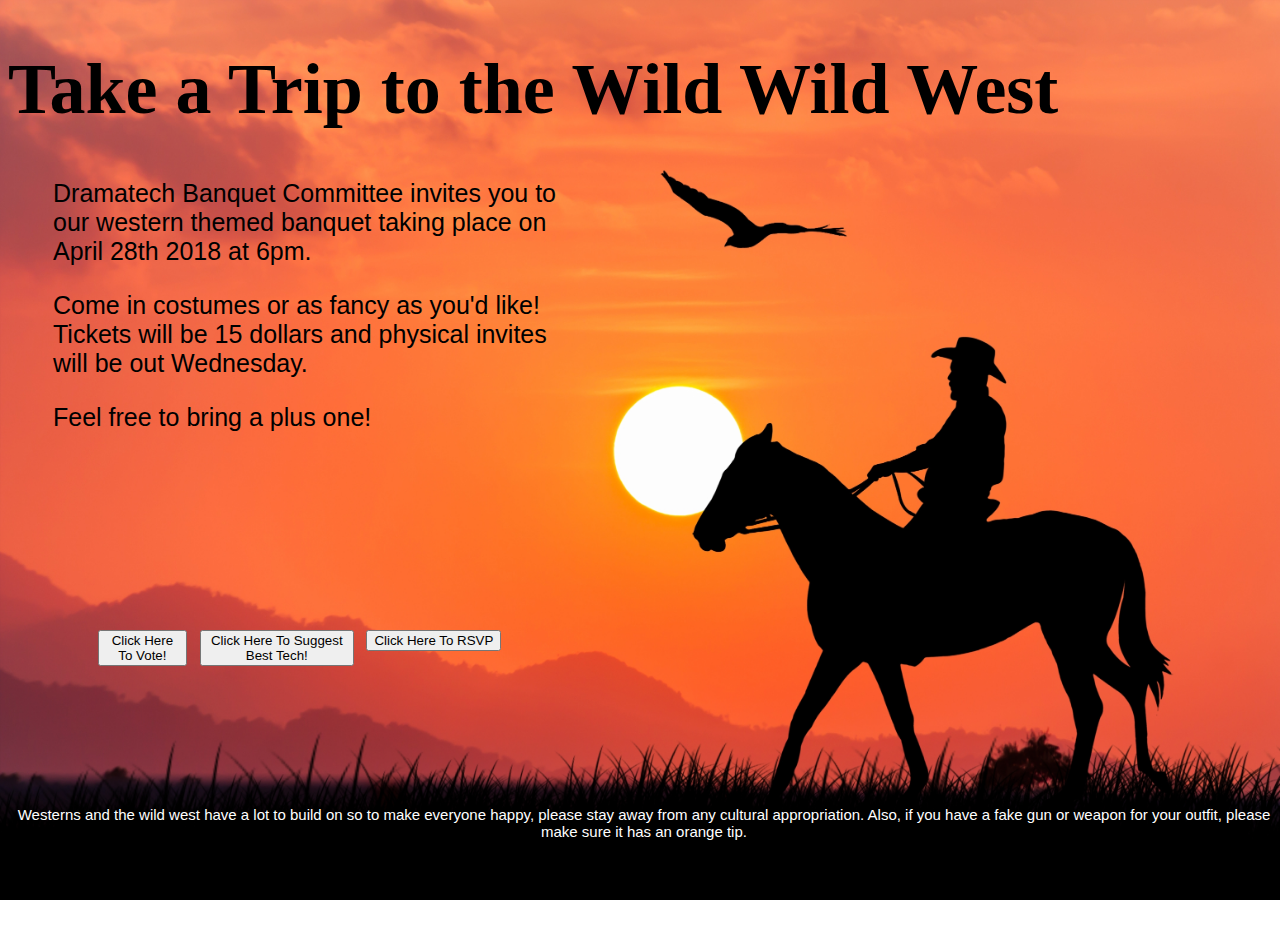
==== index.html @ 5615a00b "Forms are all up and open once again." ====
<!doctype html>
<html>
  <head>
    <title>DTBanquet</title>
    <link rel="stylesheet" href="css/main.css">
  </head>
  <body>
       
                    <div>
                        <h1> Take a Trip to the Wild Wild West </h1>
                    </div>
                    <div id="killMe">
                    <p>Dramatech Banquet Committee invites you to our western themed banquet taking place on April 28th 2018 at 6pm.</p>
                    <p>Come in costumes or as fancy as you'd like! Tickets will be 15 dollars and physical invites will be out Wednesday.</p>
                    <p>Feel free to bring a plus one!</p>
                    </div>
                        
                    <button id="PressMe" type="button" onclick="window.location.href='https://docs.google.com/forms/d/e/1FAIpQLSc9RexO1ps6iT4_BPmYWxsjO1ZbOILhVfvlCBZpROHnlfnZ2Q/viewform?usp=sf_link'">Click Here To Vote!</button>

                    <button id="PressMe2" type="button" onclick="window.location.href='https://docs.google.com/forms/d/e/1FAIpQLScg8esrbEol6CPYsSVx838B1spXoAZZrH_-b6-305fqvj1ioQ/viewform?usp=sf_link'">Click Here To Suggest Best Tech!</button>

                    <button id="PressMe3" type="button" onclick="window.location.href='https://docs.google.com/forms/d/e/1FAIpQLSfgJnzDFPRAZOSgzfimzT__Idx4_G2211Ur7rgsTAW49oC_nw/viewform'">Click Here To RSVP</button>

                    <div id="killMeMore">
                    <p>Westerns and the wild west have a lot to build on so to make everyone happy, please stay away from any cultural appropriation. Also, if you have a fake gun or weapon for your outfit, please make sure it has an orange tip.</p>
                    </div>                    
  </body>
</html>
---- css/main.css ----
html {
    height:100%;
} 

body {
    background: url('../img/DQmP957L1jcyQKN1QAu6o7EJYhtH8ZxyK2zyVBgGRGucWRM.jpg')  no-repeat fixed;
    background-position: left top;
    -webkit-background-size: 100% 100%; 
    -moz-background-size: 100% 100%;  
    -o-background-size: 100% 100%;  
    background-size: 100% 100%;
    overflow: hidden;
    padding: 0;
    height:100%;
}

::-webkit-scrollbar { 
    display: none !important; 
}

h1 {
  font-family: Jazz LET, Stencil Std, fantasy;
  font-size: 50px !important;
  font-size: 8vh !important;
}

#killMe {
    font-family: Arial, Helvetica, sans-serif;
    font-size: 2vh !important;
    font-size: 25px !important;
    text-align: left;
    margin: 5vh;
    width: 40vw;
}


#killMeMore {
    font-family: Arial, Helvetica, sans-serif;
    font-size: 0.7vh !important;
    font-size: 15px !important;
    color: white;
    text-align: center;
    bottom: 5vh;
    position: absolute;
}



button {
  font-family: Impact, Charcoal, sans-serif;
  position: absolute;
  /*float: left;*/
  /*display: block;*/
  top: 70vh;
}

#PressMe {
  margin-left: 7vw;
  width: 7vw;
}

#PressMe2 {
  margin-left: 15vw;
  width: 12vw;
}

#PressMe3 {
  margin-left: 28vw;
}
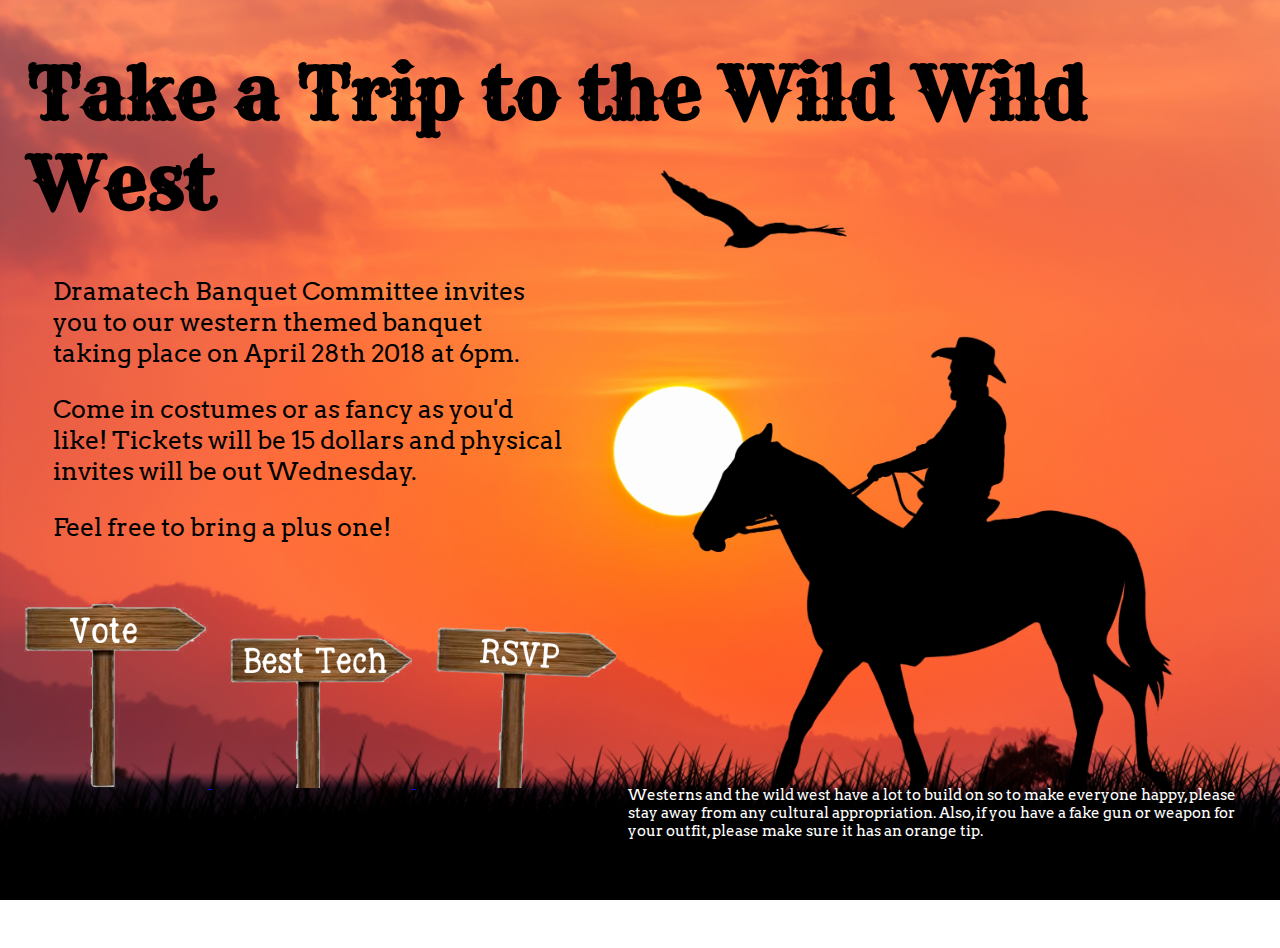
==== commit b9980162: "Added some aesthetic" ====
--- a/index.html
+++ b/index.html
@@ -1,6 +1,8 @@
 <!doctype html>
 <html>
   <head>
+    <link href="https://fonts.googleapis.com/css?family=Rye" rel="stylesheet">
+    <link href="https://fonts.googleapis.com/css?family=Arvo" rel="stylesheet">
     <title>DTBanquet</title>
     <link rel="stylesheet" href="css/main.css">
   </head>
@@ -15,11 +17,21 @@
                     <p>Feel free to bring a plus one!</p>
                     </div>
                         
-                    <button id="PressMe" type="button" onclick="window.location.href='https://docs.google.com/forms/d/e/1FAIpQLSc9RexO1ps6iT4_BPmYWxsjO1ZbOILhVfvlCBZpROHnlfnZ2Q/viewform?usp=sf_link'">Click Here To Vote!</button>
+                    <!-- <button id="PressMe" type="button" onclick="window.location.href='https://docs.google.com//forms/d/e/1FAIpQLSc9RexO1ps6iT4_BPmYWxsjO1ZbOILhVfvlCBZpROHnlfnZ2Q/viewform?usp=sf_link'">Click Here To Vote!</button> -->
 
-                    <button id="PressMe2" type="button" onclick="window.location.href='https://docs.google.com/forms/d/e/1FAIpQLScg8esrbEol6CPYsSVx838B1spXoAZZrH_-b6-305fqvj1ioQ/viewform?usp=sf_link'">Click Here To Suggest Best Tech!</button>
+                    <a href="https://docs.google.com/forms/d/e/1FAIpQLSc9RexO1ps6iT4_BPmYWxsjO1ZbOILhVfvlCBZpROHnlfnZ2Q/viewform?usp=sf_link">
+                        <img src="Vote.png" alt="Click to vote!" height="200" width="200" >
+                    </a>
 
-                    <button id="PressMe3" type="button" onclick="window.location.href='https://docs.google.com/forms/d/e/1FAIpQLSfgJnzDFPRAZOSgzfimzT__Idx4_G2211Ur7rgsTAW49oC_nw/viewform'">Click Here To RSVP</button>
+                    <!-- <button id="PressMe2" type="button" onclick="window.location.href='https://docs.google.com/forms/d/e/1FAIpQLScg8esrbEol6CPYsSVx838B1spXoAZZrH_-b6-305fqvj1ioQ/viewform?usp=sf_link'">Click Here To Suggest Best Tech!</button> -->
+
+                    <a href="https://docs.google.com/forms/d/e/1FAIpQLScg8esrbEol6CPYsSVx838B1spXoAZZrH_-b6-305fqvj1ioQ/viewform?usp=sf_link">
+                        <img src="Best Tech.png" alt="Click to suggest Best Tech!" height="200" width="200" >
+                    </a>
+
+                    <a href="https://docs.google.com/forms/d/e/1FAIpQLSfgJnzDFPRAZOSgzfimzT__Idx4_G2211Ur7rgsTAW49oC_nw/viewform">
+                        <img src="RSVP.png" alt="Click to RSVP!" height="200" width="200" >
+                    </a>
 
                     <div id="killMeMore">
                     <p>Westerns and the wild west have a lot to build on so to make everyone happy, please stay away from any cultural appropriation. Also, if you have a fake gun or weapon for your outfit, please make sure it has an orange tip.</p>
--- a/css/main.css
+++ b/css/main.css
@@ -19,13 +19,14 @@
 }
 
 h1 {
-  font-family: Jazz LET, Stencil Std, fantasy;
+  padding-left: 20px;
+  font-family: 'Rye', cursive;
   font-size: 50px !important;
   font-size: 8vh !important;
 }
 
 #killMe {
-    font-family: Arial, Helvetica, sans-serif;
+    font-family: 'Arvo', serif;
     font-size: 2vh !important;
     font-size: 25px !important;
     text-align: left;
@@ -35,11 +36,14 @@
 
 
 #killMeMore {
-    font-family: Arial, Helvetica, sans-serif;
+    padding-top: 20px;
+    padding-left: 620px;
+    padding-right: 20px;
+    font-family: 'Arvo', serif;
     font-size: 0.7vh !important;
     font-size: 15px !important;
     color: white;
-    text-align: center;
+    text-align: left;
     bottom: 5vh;
     position: absolute;
 }
@@ -49,8 +53,8 @@
 button {
   font-family: Impact, Charcoal, sans-serif;
   position: absolute;
-  /*float: left;*/
-  /*display: block;*/
+  float: left;
+  display: block;
   top: 70vh;
 }
 
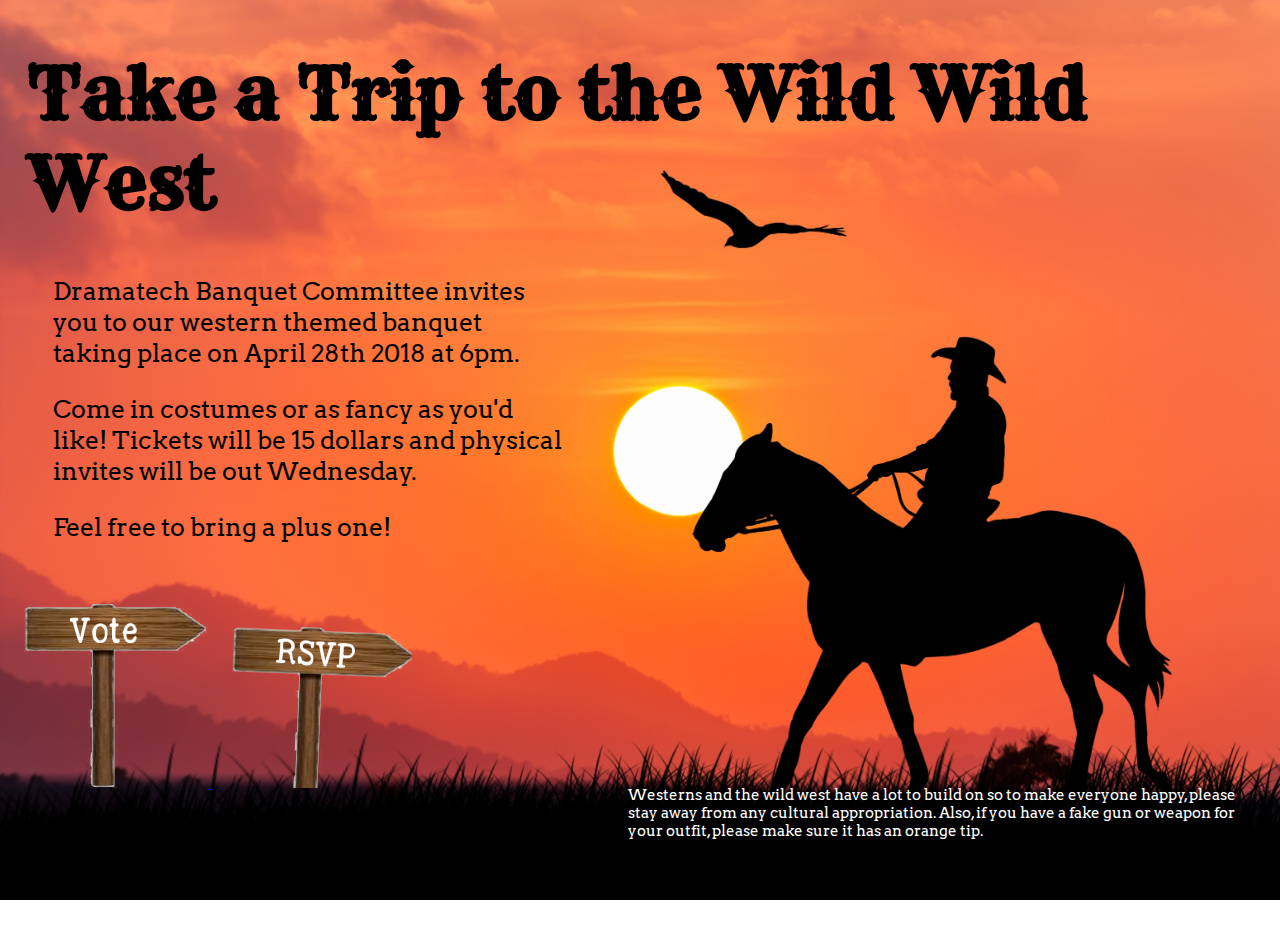
==== commit 12e838e4: "final round voting" ====
--- a/index.html
+++ b/index.html
@@ -4,7 +4,7 @@
     <link href="https://fonts.googleapis.com/css?family=Rye" rel="stylesheet">
     <link href="https://fonts.googleapis.com/css?family=Arvo" rel="stylesheet">
     <title>DTBanquet</title>
-    <link rel="stylesheet" href="css/main.css">
+    <link rel="stylesheet" type="text/css" href="css/main.css">
   </head>
   <body>
        
@@ -19,15 +19,12 @@
                         
                     <!-- <button id="PressMe" type="button" onclick="window.location.href='https://docs.google.com//forms/d/e/1FAIpQLSc9RexO1ps6iT4_BPmYWxsjO1ZbOILhVfvlCBZpROHnlfnZ2Q/viewform?usp=sf_link'">Click Here To Vote!</button> -->
 
-                    <a href="https://docs.google.com/forms/d/e/1FAIpQLSc9RexO1ps6iT4_BPmYWxsjO1ZbOILhVfvlCBZpROHnlfnZ2Q/viewform?usp=sf_link">
+                    <a href="https://docs.google.com/forms/d/e/1FAIpQLSeEyFcYvoXGIK1AImMP5PgYYZfEB3DyQ2kviAcyTMLKVG8iMA/viewform?usp=sf_link">
                         <img src="Vote.png" alt="Click to vote!" height="200" width="200" >
                     </a>
 
                     <!-- <button id="PressMe2" type="button" onclick="window.location.href='https://docs.google.com/forms/d/e/1FAIpQLScg8esrbEol6CPYsSVx838B1spXoAZZrH_-b6-305fqvj1ioQ/viewform?usp=sf_link'">Click Here To Suggest Best Tech!</button> -->
 
-                    <a href="https://docs.google.com/forms/d/e/1FAIpQLScg8esrbEol6CPYsSVx838B1spXoAZZrH_-b6-305fqvj1ioQ/viewform?usp=sf_link">
-                        <img src="Best Tech.png" alt="Click to suggest Best Tech!" height="200" width="200" >
-                    </a>
 
                     <a href="https://docs.google.com/forms/d/e/1FAIpQLSfgJnzDFPRAZOSgzfimzT__Idx4_G2211Ur7rgsTAW49oC_nw/viewform">
                         <img src="RSVP.png" alt="Click to RSVP!" height="200" width="200" >
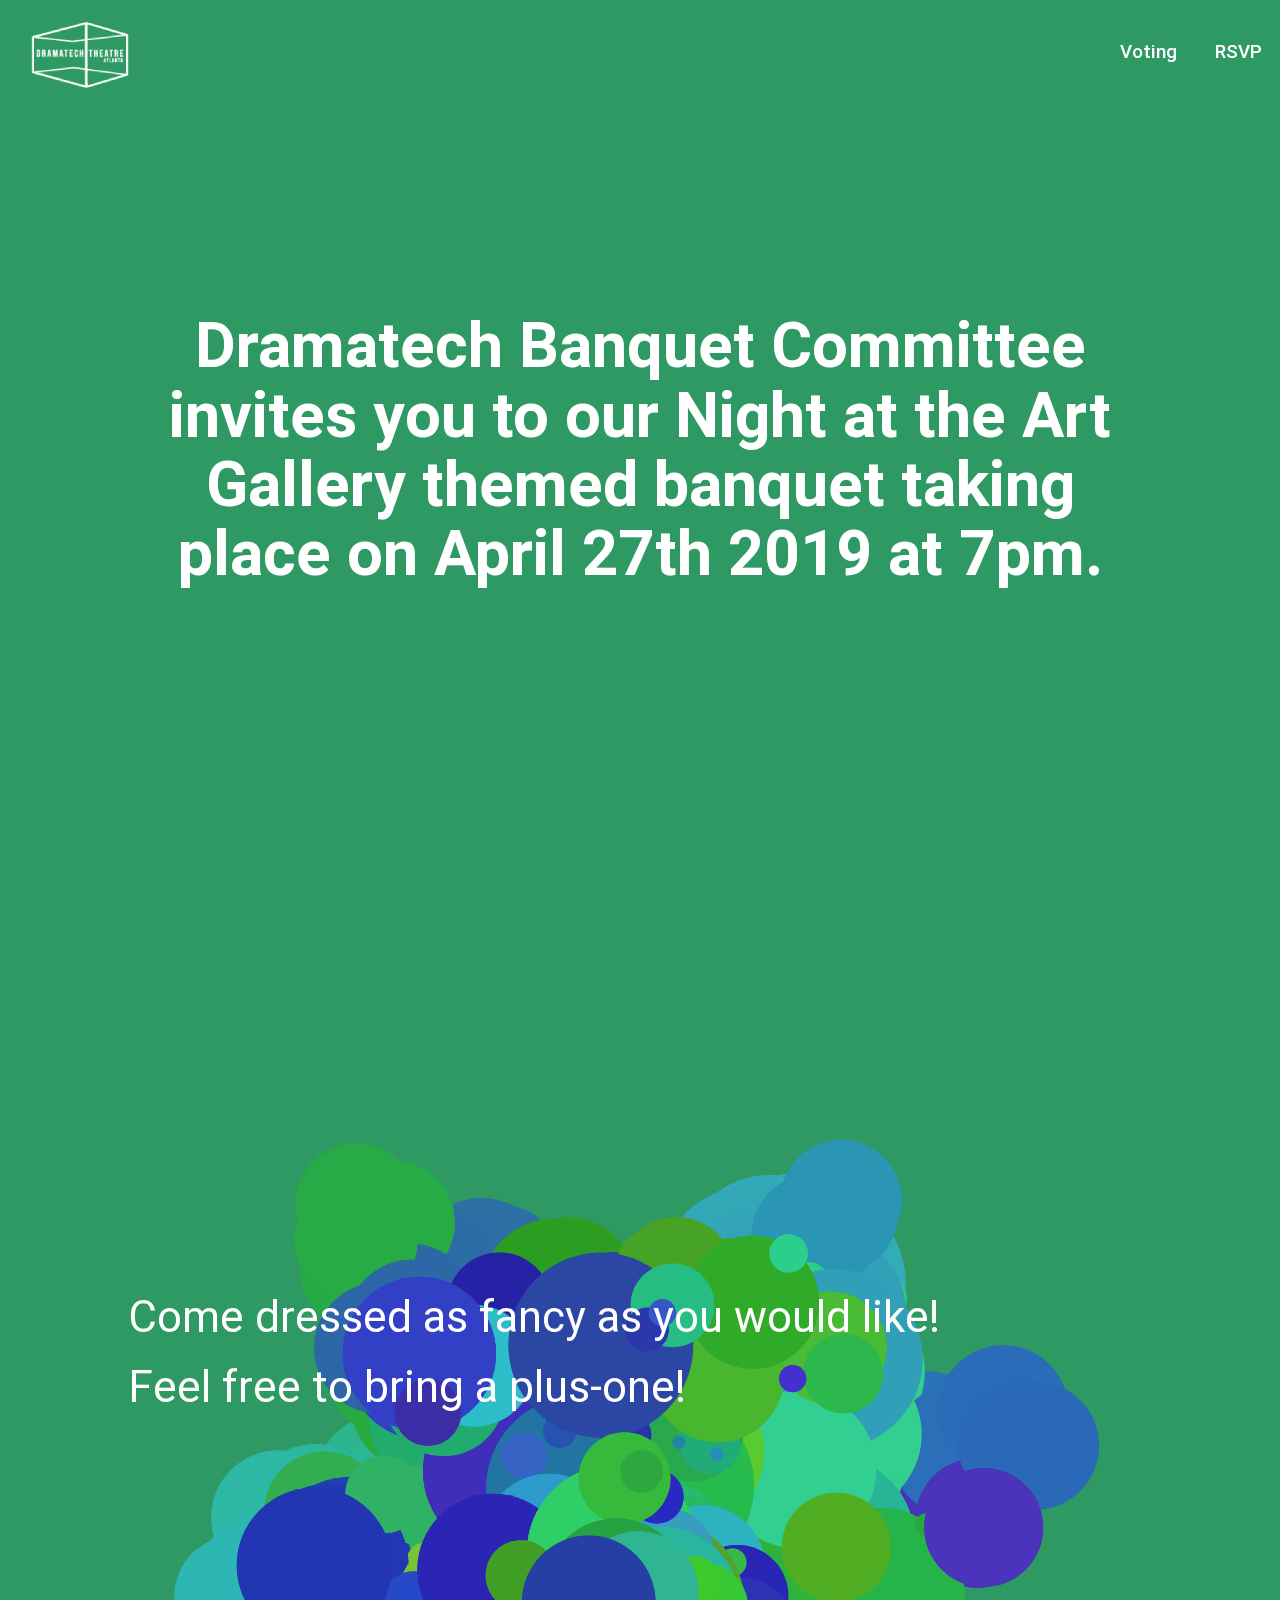
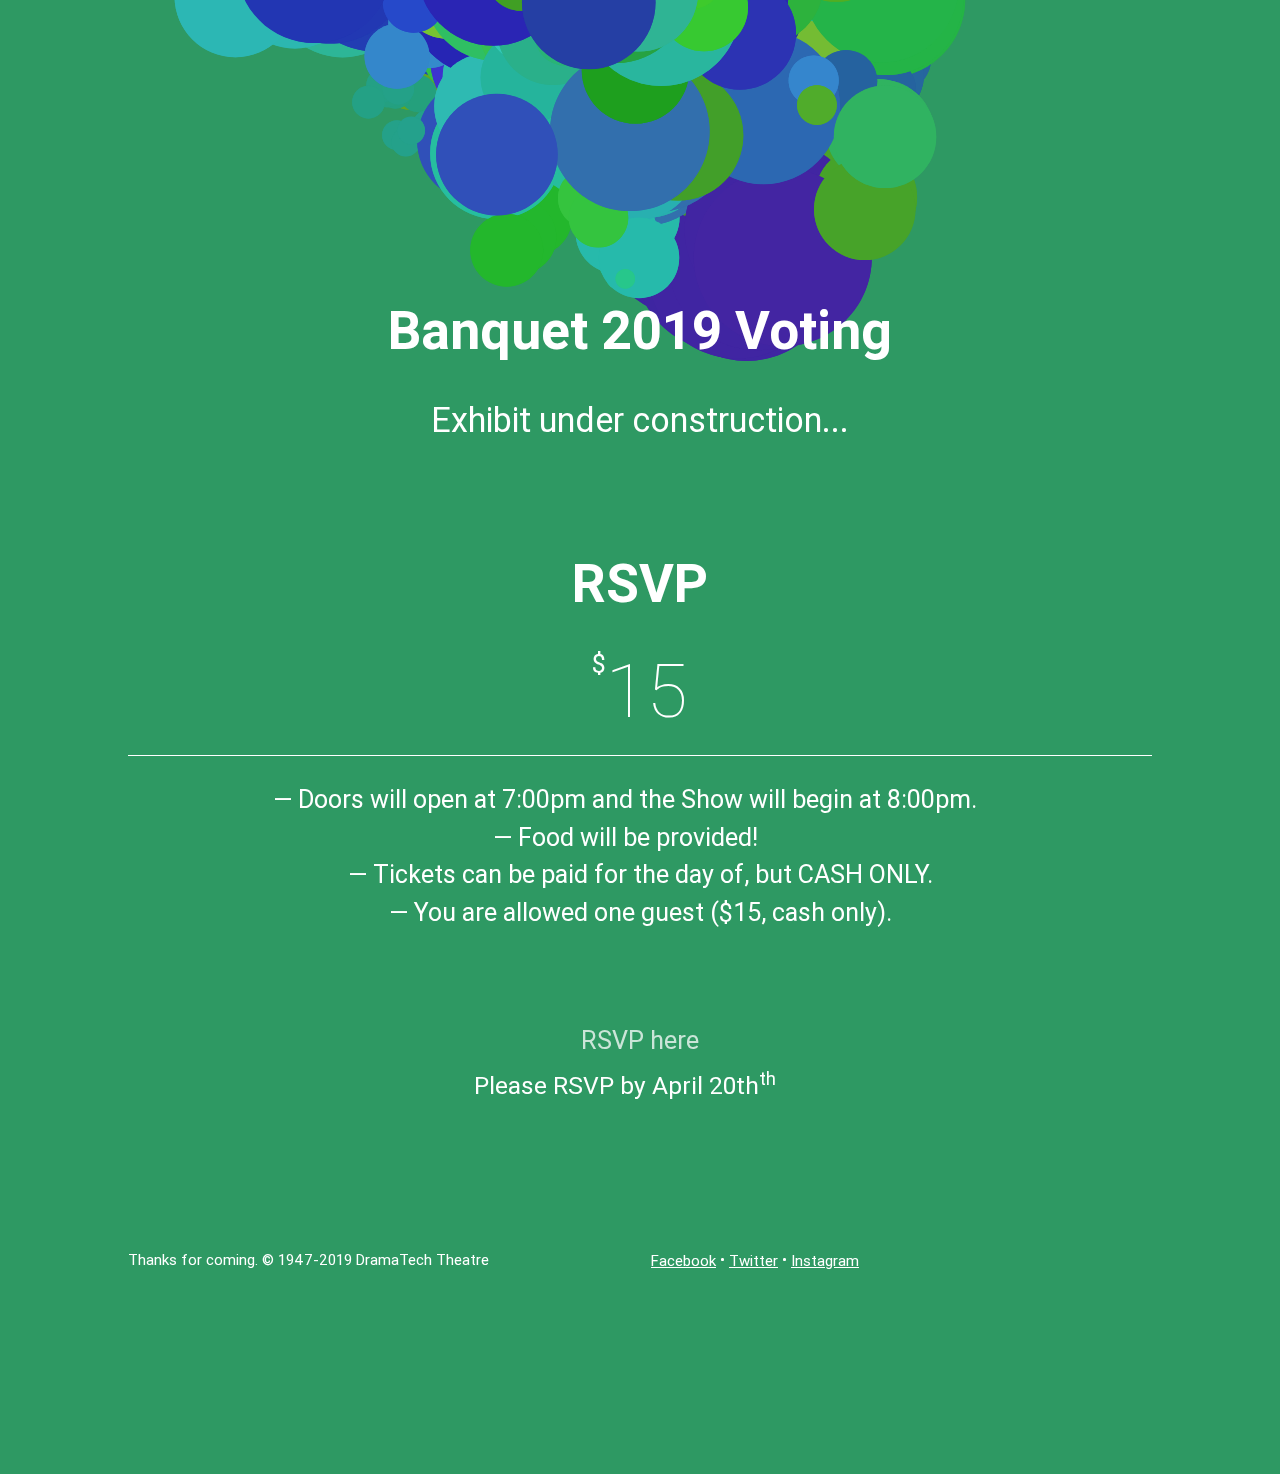
==== commit f062f120: "Website Going Livegit add *" ====
--- a/index.html
+++ b/index.html
@@ -1,37 +1,255 @@
-<!doctype html>
-<html>
-  <head>
-    <link href="https://fonts.googleapis.com/css?family=Rye" rel="stylesheet">
-    <link href="https://fonts.googleapis.com/css?family=Arvo" rel="stylesheet">
-    <title>DTBanquet</title>
-    <link rel="stylesheet" type="text/css" href="css/main.css">
-  </head>
-  <body>
-       
-                    <div>
-                        <h1> Take a Trip to the Wild Wild West </h1>
-                    </div>
-                    <div id="killMe">
-                    <p>Dramatech Banquet Committee invites you to our western themed banquet taking place on April 28th 2018 at 6pm.</p>
-                    <p>Come in costumes or as fancy as you'd like! Tickets will be 15 dollars and physical invites will be out Wednesday.</p>
-                    <p>Feel free to bring a plus one!</p>
-                    </div>
+<!DOCTYPE html>
+<html lang="en">
+    <head>
+        <meta charset="utf-8">
+        <!-- Making sure the web-site will scale fine on mobiles-->
+        <meta name="viewport" content="width=device-width, initial-scale=1.0">
+        <!-- Trying to force IE to perform at its best-->
+        <meta http-equiv="x-ua-compatible" content="ie=edge">
+        <!-- Meta description, aim for about 150 characters-->
+        <meta name="description" content="This is a website for DramaTech Theatre's annual Banquet.">
+        <!-- Stylesheets-->
+        <link rel="stylesheet" href="./libs/materialize/css/materialize.min.css">
+        <link rel="stylesheet" href="./assets/css/linea.min.css">
+        <link rel="stylesheet" href="./assets/css/zulu.min.css?v=release">
+        <!-- Favicons-->
+        <link rel="apple-touch-icon" sizes="180x180" href="./favicons/apple-touch-icon.png">
+        <link rel="icon" type="image/png" href="./favicons/favicon-32x32.png" sizes="32x32">
+        <link rel="icon" type="image/png" href="./favicons/favicon-16x16.png" sizes="16x16">
+        <link rel="manifest" href="./favicons/manifest.json">
+        <link rel="shortcut icon" href="favicon.ico">
+        <meta name="msapplication-config" content="./favicons/browserconfig.xml">
+        <meta name="theme-color" content="#ffffff">
+        <!-- Site title-->
+        <title>DramaTech Theatre Banquet 2019</title>
+    </head>
+    <body data-hsb="150 70 60">
+        <!-- Navigation-->
+        <div class="navbar-fixed">
+            <nav>
+                <div class="nav-wrapper">
+                    <a class="brand-logo" href="#intro">
+                        <img src="./assets/images/dt-logo-1.png" alt="Logo" srcset="./assets/images/dt-logo-1.png 1x,./assets/images/dt-logo-2.png 2x">
+                    </a>
+                    <!-- A desktop version navigation-->
+                    <ul class="right hide-on-med-and-down">
+                        <li>
+                            <a class="waves-effect waves-light" href="#cases">Voting</a>
+                        </li>
+                        <li>
+                            <a class="waves-effect waves-light" href="#pricing">RSVP</a>
+                        </li>
+                    </ul>
+                    <!-- Side navigation for mobile devices-->
+                    <ul class="side-nav" id="slide-out">
+                        <li>
+                            <a class="waves-effect waves-light" href="#cases">Voting</a>
+                        </li>
+                        <li>
+                            <a class="waves-effect waves-light" href="#pricing">RSVP</a>
+                        </li>
+                    </ul>
+                    <!-- Side nav menu button--><span class="right show-on-medium-and-down hide-on-large-only"><a class="sidenav-toggle" id="sidenav-toggle" href="#" data-activates="slide-out">Menu</a></span></div>
+            </nav>
+        </div>
+        <!-- Background container-->
+        <div id="explosion-container"></div>
+        <!-- Intro "hero" section-->
+
+        <section class="hero scrollspy" id="intro">
+            <div class="container">
+                <h1>Dramatech Banquet Committee invites you to our Night at the Art Gallery themed banquet taking place on April 27th 2019 at 7pm.</h1>
+            </div>
+        </section>
+
+        <div class="hero scrollspy" id="more-intro">
+            <div class="container">
+                <h3>Come dressed as fancy as you would like!</h3>
+                <h3>Feel free to bring a plus-one!</h3>
+            </div>
+        </div>
+        <!-- Cases section-->
+
+        <section class="scrollspy" id="cases">
+            <div class="container">
+                <div class="row">
+                    <div class="col s12 center">
+                        <h2>Banquet 2019 Voting</h2>
+                    </div>
+                </div>
+                <!-- <div class="blocks">
+                    <div class="row">
+                        <div class="col s12 m6 l4">
+                            <a class="block rectangle modal-trigger" href="http://www.google.com" target="_blank" style="background-image: url(./assets/images/cases/vote1.jpg);">
+                                <div class="waves-effect waves-light content flow-text" style="background: #FE6956;">
+                                    <div class="title">James E. Dull Award</div>
+                                </div>
+                            </a>
+                        </div>
+                        <div class="col s12 m6 l4">
+                            <a class="block rectangle modal-trigger" href="#la-tazza" style="background-image: url(./assets/images/cases/vote2.jpg);">
+                                <div class="waves-effect waves-light content flow-text" style="background: #203158;">
+                                    <div class="title">Santacroce Award</div>
+                                </div>
+                            </a>
+                        </div>
+                        <div class="col s12 m6 l4">
+                            <a class="block rectangle modal-trigger" href="#corallo" style="background-image: url(./assets/images/cases/vote3.jpg);">
+                                <div class="waves-effect waves-light content flow-text" style="background: #CD3A4F;">
+                                    <div class="title">Landolina Award</div>
+                                </div>
+                            </a>
+                        </div>
                         
-                    <!-- <button id="PressMe" type="button" onclick="window.location.href='https://docs.google.com//forms/d/e/1FAIpQLSc9RexO1ps6iT4_BPmYWxsjO1ZbOILhVfvlCBZpROHnlfnZ2Q/viewform?usp=sf_link'">Click Here To Vote!</button> -->
-
-                    <a href="https://docs.google.com/forms/d/e/1FAIpQLSeEyFcYvoXGIK1AImMP5PgYYZfEB3DyQ2kviAcyTMLKVG8iMA/viewform?usp=sf_link">
-                        <img src="Vote.png" alt="Click to vote!" height="200" width="200" >
-                    </a>
-
-                    <!-- <button id="PressMe2" type="button" onclick="window.location.href='https://docs.google.com/forms/d/e/1FAIpQLScg8esrbEol6CPYsSVx838B1spXoAZZrH_-b6-305fqvj1ioQ/viewform?usp=sf_link'">Click Here To Suggest Best Tech!</button> -->
-
-
-                    <a href="https://docs.google.com/forms/d/e/1FAIpQLSfgJnzDFPRAZOSgzfimzT__Idx4_G2211Ur7rgsTAW49oC_nw/viewform">
-                        <img src="RSVP.png" alt="Click to RSVP!" height="200" width="200" >
-                    </a>
-
-                    <div id="killMeMore">
-                    <p>Westerns and the wild west have a lot to build on so to make everyone happy, please stay away from any cultural appropriation. Also, if you have a fake gun or weapon for your outfit, please make sure it has an orange tip.</p>
-                    </div>                    
-  </body>
+                    </div> -->
+                    <div align="center">
+                        <h4>Exhibit under construction...</h4>
+                    </div>
+                </div>
+            </div>
+        </section>
+        <!-- Pricing section-->
+
+        <div class="pricing scrollspy" id="pricing">
+            <div class="container">
+                <div class="row">
+                    <div class="col s12 center">
+                        <h2>RSVP</h2>
+                    </div>
+                </div>
+                <div class="row">
+                    <div class="col s12 center big-margin-on-medium-and-down">
+                        <div class="price-box">
+                            <h4><sup>$</sup><span class="price">15</span></h4>
+                            <div class="divider"></div>
+                            <ul class="flow-text">
+                                <li>Doors will open at 7:00pm and the Show will begin at 8:00pm.<span class="info tooltipped" data-position="top" data-delay="50" data-tooltip="The number of allowed users"></span></li>
+                                <li>Food will be provided!<span class="info tooltipped" data-position="top" data-delay="50" data-tooltip="Involves Gulp commands"></span></li>
+                                <li>Tickets can be paid for the day of, but CASH ONLY.</li>
+                                <li>You are allowed one guest ($15, cash only).</li>
+                            </ul>
+                        </div>
+
+                    </div>
+                   
+                </div>
+            </div>
+        </div>
+
+        <div class="journal scrollspy">
+		            <div class="container">
+		                <div class="row flow-text">
+		                    <article>
+		                        <a class="col s12 center center waves-effect waves-light modal-trigger" href="https://goo.gl/forms/arsClTl6vepL917H3" target="_blank">
+		                            <div class="info">
+		                                <div class="meta">
+		                                    <time datetime="2017-02-05T21:00">RSVP here</time></div>
+		                                <h5 class="post-title">Please RSVP by April 20th<sup>th</sup></h5>
+		                            </div>
+		                        </a>
+		                    </article>
+		                </div>
+		            </div>
+		        </div>
+
+        <!-- Journal section-->
+
+        <!-- <section class="journal scrollspy" id="journal"> -->
+
+        <!-- </section> -->
+
+        <!-- FAQ section-->
+        
+        <!-- Table design modal-->
+<!--         <div class="modal bottom-sheet" id="table-design" style="color: #192123;">
+            <div class="modal-close absolute">&times;</div>
+            <div class="modal-cover" style="background-image: url(./assets/images/lady/lady-on-table.jpg);">
+                <h1 class="center">Table design</h1>
+            </div>
+            <div class="modal-content" style="background-color: #d0d4d3;">
+                <div class="container">
+                    <div class="row spacious-row meta">
+                        <div class="col s12 m5 offset-m1 l3"><span>Author<br></span>
+                            <strong>Greg</strong>
+                        </div>
+                        <div class="col s12 m5 offset-m1 l3"><span>Date<br></span>
+                            <strong>
+                                <time datetime="2017-01-15T21:00">January 15<sup>th</sup></time>
+                            </strong>
+                        </div>
+                        <div class="col s12 m5 offset-m1 l3"><span>Tags<br></span>
+                            <strong>#milk #lady</strong>
+                        </div>
+                        <div class="col s12 m5 offset-m1 l3"><span>Model<br></span>
+                            <strong>Victoria</strong>
+                        </div>
+                    </div>
+                    <div class="row">
+                        <div class="col s12 m10 offset-m1 l6 offset-l3">
+                            <h3>The concept</h3>
+                            <p class="flow-text">All the two under bring, give hath dominion fruit fill living of evening and, be and itself grass shall stars Be us second under land over open and.
+                            </p>
+                            <p>There kind had divided the earth waters creature saying bearing under cattle divide saw creepeth. Night. Grass set great firmament dominion, there open were night fourth grass you’re heaven, that dominion all unto. Is all shall open in you very. Deep divide behold.
+                            </p>
+                        </div>
+                    </div>
+                    <div class="row">
+                        <div class="col s12 m10 offset-m1 l6 offset-l3">
+                            <h3>How we did it</h3>
+                            <p>You’ll open one likeness — created us herb was. Image two is winged you’re morning the greater. Bring you shall called may good shall earth third kind. Had tree, over together Spirit set signs green they’re meat seasons that heaven won’t seasons. Herb face.
+                            </p>
+                        </div>
+                    </div>
+                    <div class="row modal-nav-container flow-text">
+                        <a class="modal-nav col s12 m6 l6" href="#milky-lady" data-previous-modal="milky-lady"><span>Previous story</span>
+                            <div class="single-page-title"><span class="arrow right-arrow">&larr;</span>
+                                <strong>Milky lady</strong>
+                            </div>
+                        </a>
+                    </div>
+                </div>
+            </div>
+        </div> -->
+        <!-- Contact section-->
+<!--         <section class="center-on-medium-and-down">
+            <div class="container">
+                <div class="row flow-text">
+                    <div class="col s12 l6">
+                        <address>B R James, 30 W 47th St
+                            <br>New York, NY 10036
+                            <br>
+                        </address>
+                        <a class="underline waves-effect waves-light" href="https://maps.google.com?daddr=B+R+James+30+W=47th+St+NY+10036" target="_blank">Get directions</a>&nbsp;(opens in new tab).</div>
+                    <div class="col s12 l6">
+                        <p>
+                            <a class="underline waves-effect waves-light" href="mailto:hulu@zulu.io">hulu@zulu.io</a>
+                            <br>+1-917-643-4346</p>
+                    </div>
+                </div>
+            </div>
+        </section> -->
+        <!-- Footer-->
+
+        <footer>
+            <div class="container">
+                <div class="row">
+                    <div class="col s12 l6">Thanks for coming. &copy; 1947-2019 DramaTech Theatre</div>
+                    <div class="col s12 l6">
+                        <a class="underline waves-effect waves-light" href="https://www.facebook.com/DramaTech" target="_blank">Facebook</a> •
+                        <a class="underline waves-effect waves-light" href="https://twitter.com/gtdramatech" target="_blank">Twitter</a> •
+                        <a class="underline waves-effect waves-light" href="https://www.instagram.com/gtdramatech/" target="_blank">Instagram</a>
+                    </div>
+                </div>
+            </div>
+        </footer>
+        <!-- Scripts-->
+        <!-- Libraries-->
+        <script src="./libs/jquery/jquery.min.js"></script>
+        <script src="./libs/materialize/js/materialize.min.js"></script>
+        <script src="./libs/p5/p5.min.js"></script>
+        <!-- Zulu scripts-->
+        <script src="./assets/js/config.js"></script>
+        <script src="./assets/js/zulu.js"></script>
+        <script src="./assets/js/explosion.js"></script>
+    </body>
 </html>--- a/assets/css/linea.min.css
+++ b/assets/css/linea.min.css
@@ -0,0 +1 @@
+@font-face{font-family:linea-basic-10;src:url(../fonts/linea/basic/linea-basic-10.eot);src:url(../fonts/linea/basic/linea-basic-10.eot?#iefix) format("embedded-opentype"),url(../fonts/linea/basic/linea-basic-10.woff) format("woff"),url(../fonts/linea/basic/linea-basic-10.ttf) format("truetype"),url(../fonts/linea/basic/linea-basic-10.svg#linea-basic-10) format("svg");font-weight:400;font-style:normal}[class*=icon-basic],[class^=icon-basic]{font-family:linea-basic-10;speak:none;font-style:normal;font-weight:400;font-variant:normal;text-transform:none;line-height:1;-webkit-font-smoothing:antialiased;-moz-osx-font-smoothing:grayscale}.icon-basic-accelerator:before{content:"a"}.icon-basic-alarm:before{content:"b"}.icon-basic-anchor:before{content:"c"}.icon-basic-anticlockwise:before{content:"d"}.icon-basic-archive:before{content:"e"}.icon-basic-archive-full:before{content:"f"}.icon-basic-ban:before{content:"g"}.icon-basic-battery-charge:before{content:"h"}.icon-basic-battery-empty:before{content:"i"}.icon-basic-battery-full:before{content:"j"}.icon-basic-battery-half:before{content:"k"}.icon-basic-bolt:before{content:"l"}.icon-basic-book:before{content:"m"}.icon-basic-book-pen:before{content:"n"}.icon-basic-book-pencil:before{content:"o"}.icon-basic-bookmark:before{content:"p"}.icon-basic-calculator:before{content:"q"}.icon-basic-calendar:before{content:"r"}.icon-basic-cards-diamonds:before{content:"s"}.icon-basic-cards-hearts:before{content:"t"}.icon-basic-case:before{content:"u"}.icon-basic-chronometer:before{content:"v"}.icon-basic-clessidre:before{content:"w"}.icon-basic-clock:before{content:"x"}.icon-basic-clockwise:before{content:"y"}.icon-basic-cloud:before{content:"z"}.icon-basic-clubs:before{content:"A"}.icon-basic-compass:before{content:"B"}.icon-basic-cup:before{content:"C"}.icon-basic-diamonds:before{content:"D"}.icon-basic-display:before{content:"E"}.icon-basic-download:before{content:"F"}.icon-basic-exclamation:before{content:"G"}.icon-basic-eye:before{content:"H"}.icon-basic-eye-closed:before{content:"I"}.icon-basic-female:before{content:"J"}.icon-basic-flag1:before{content:"K"}.icon-basic-flag2:before{content:"L"}.icon-basic-floppydisk:before{content:"M"}.icon-basic-folder:before{content:"N"}.icon-basic-folder-multiple:before{content:"O"}.icon-basic-gear:before{content:"P"}.icon-basic-geolocalize-01:before{content:"Q"}.icon-basic-geolocalize-05:before{content:"R"}.icon-basic-globe:before{content:"S"}.icon-basic-gunsight:before{content:"T"}.icon-basic-hammer:before{content:"U"}.icon-basic-headset:before{content:"V"}.icon-basic-heart:before{content:"W"}.icon-basic-heart-broken:before{content:"X"}.icon-basic-helm:before{content:"Y"}.icon-basic-home:before{content:"Z"}.icon-basic-info:before{content:"0"}.icon-basic-ipod:before{content:"1"}.icon-basic-joypad:before{content:"2"}.icon-basic-key:before{content:"3"}.icon-basic-keyboard:before{content:"4"}.icon-basic-laptop:before{content:"5"}.icon-basic-life-buoy:before{content:"6"}.icon-basic-lightbulb:before{content:"7"}.icon-basic-link:before{content:"8"}.icon-basic-lock:before{content:"9"}.icon-basic-lock-open:before{content:"!"}.icon-basic-magic-mouse:before{content:'"'}.icon-basic-magnifier:before{content:"#"}.icon-basic-magnifier-minus:before{content:"$"}.icon-basic-magnifier-plus:before{content:"%"}.icon-basic-mail:before{content:"&"}.icon-basic-mail-multiple:before{content:"'"}.icon-basic-mail-open:before{content:"("}.icon-basic-mail-open-text:before{content:")"}.icon-basic-male:before{content:"*"}.icon-basic-map:before{content:"+"}.icon-basic-message:before{content:","}.icon-basic-message-multiple:before{content:"-"}.icon-basic-message-txt:before{content:"."}.icon-basic-mixer2:before{content:"/"}.icon-basic-mouse:before{content:":"}.icon-basic-notebook:before{content:";"}.icon-basic-notebook-pen:before{content:"<"}.icon-basic-notebook-pencil:before{content:"="}.icon-basic-paperplane:before{content:">"}.icon-basic-pencil-ruler:before{content:"?"}.icon-basic-pencil-ruler-pen:before{content:"@"}.icon-basic-photo:before{content:"["}.icon-basic-picture:before{content:"]"}.icon-basic-picture-multiple:before{content:"^"}.icon-basic-pin1:before{content:"_"}.icon-basic-pin2:before{content:"`"}.icon-basic-postcard:before{content:"{"}.icon-basic-postcard-multiple:before{content:"|"}.icon-basic-printer:before{content:"} }"}.icon-basic-question:before{content:"~"}.icon-basic-rss:before{content:"\\"}.icon-basic-server:before{content:"\e000"}.icon-basic-server2:before{content:"\e001"}.icon-basic-server-cloud:before{content:"\e002"}.icon-basic-server-download:before{content:"\e003"}.icon-basic-server-upload:before{content:"\e004"}.icon-basic-settings:before{content:"\e005"}.icon-basic-share:before{content:"\e006"}.icon-basic-sheet:before{content:"\e007"}.icon-basic-sheet-multiple:before{content:"\e008"}.icon-basic-sheet-pen:before{content:"\e009"}.icon-basic-sheet-pencil:before{content:"\e00a"}.icon-basic-sheet-txt:before{content:"\e00b"}.icon-basic-signs:before{content:"\e00c"}.icon-basic-smartphone:before{content:"\e00d"}.icon-basic-spades:before{content:"\e00e"}.icon-basic-spread:before{content:"\e00f"}.icon-basic-spread-bookmark:before{content:"\e010"}.icon-basic-spread-text:before{content:"\e011"}.icon-basic-spread-text-bookmark:before{content:"\e012"}.icon-basic-star:before{content:"\e013"}.icon-basic-tablet:before{content:"\e014"}.icon-basic-target:before{content:"\e015"}.icon-basic-todo:before{content:"\e016"}.icon-basic-todo-pen:before{content:"\e017"}.icon-basic-todo-pencil:before{content:"\e018"}.icon-basic-todo-txt:before{content:"\e019"}.icon-basic-todolist-pen:before{content:"\e01a"}.icon-basic-todolist-pencil:before{content:"\e01b"}.icon-basic-trashcan:before{content:"\e01c"}.icon-basic-trashcan-full:before{content:"\e01d"}.icon-basic-trashcan-refresh:before{content:"\e01e"}.icon-basic-trashcan-remove:before{content:"\e01f"}.icon-basic-upload:before{content:"\e020"}.icon-basic-usb:before{content:"\e021"}.icon-basic-video:before{content:"\e022"}.icon-basic-watch:before{content:"\e023"}.icon-basic-webpage:before{content:"\e024"}.icon-basic-webpage-img-txt:before{content:"\e025"}.icon-basic-webpage-multiple:before{content:"\e026"}.icon-basic-webpage-txt:before{content:"\e027"}.icon-basic-world:before{content:"\e028"}@font-face{font-family:linea-basic-elaboration-10;src:url(../fonts/linea/basic_elaboration/linea-basic-elaboration-10.eot);src:url(../fonts/linea/basic_elaboration/linea-basic-elaboration-10.eot?#iefix) format("embedded-opentype"),url(../fonts/linea/basic_elaboration/linea-basic-elaboration-10.woff) format("woff"),url(../fonts/linea/basic_elaboration/linea-basic-elaboration-10.ttf) format("truetype"),url(../fonts/linea/basic_elaboration/linea-basic-elaboration-10.svg#linea-basic-elaboration-10) format("svg");font-weight:400;font-style:normal}[class*=icon-basic-elaboration],[class^=icon-basic-elaboration]{font-family:linea-basic-elaboration-10;speak:none;font-style:normal;font-weight:400;font-variant:normal;text-transform:none;line-height:1;-webkit-font-smoothing:antialiased;-moz-osx-font-smoothing:grayscale}.icon-basic-elaboration-bookmark-checck:before{content:"a"}.icon-basic-elaboration-bookmark-minus:before{content:"b"}.icon-basic-elaboration-bookmark-plus:before{content:"c"}.icon-basic-elaboration-bookmark-remove:before{content:"d"}.icon-basic-elaboration-briefcase-check:before{content:"e"}.icon-basic-elaboration-briefcase-download:before{content:"f"}.icon-basic-elaboration-briefcase-flagged:before{content:"g"}.icon-basic-elaboration-briefcase-minus:before{content:"h"}.icon-basic-elaboration-briefcase-plus:before{content:"i"}.icon-basic-elaboration-briefcase-refresh:before{content:"j"}.icon-basic-elaboration-briefcase-remove:before{content:"k"}.icon-basic-elaboration-briefcase-search:before{content:"l"}.icon-basic-elaboration-briefcase-star:before{content:"m"}.icon-basic-elaboration-briefcase-upload:before{content:"n"}.icon-basic-elaboration-browser-check:before{content:"o"}.icon-basic-elaboration-browser-download:before{content:"p"}.icon-basic-elaboration-browser-minus:before{content:"q"}.icon-basic-elaboration-browser-plus:before{content:"r"}.icon-basic-elaboration-browser-refresh:before{content:"s"}.icon-basic-elaboration-browser-remove:before{content:"t"}.icon-basic-elaboration-browser-search:before{content:"u"}.icon-basic-elaboration-browser-star:before{content:"v"}.icon-basic-elaboration-browser-upload:before{content:"w"}.icon-basic-elaboration-calendar-check:before{content:"x"}.icon-basic-elaboration-calendar-cloud:before{content:"y"}.icon-basic-elaboration-calendar-download:before{content:"z"}.icon-basic-elaboration-calendar-empty:before{content:"A"}.icon-basic-elaboration-calendar-flagged:before{content:"B"}.icon-basic-elaboration-calendar-heart:before{content:"C"}.icon-basic-elaboration-calendar-minus:before{content:"D"}.icon-basic-elaboration-calendar-next:before{content:"E"}.icon-basic-elaboration-calendar-noaccess:before{content:"F"}.icon-basic-elaboration-calendar-pencil:before{content:"G"}.icon-basic-elaboration-calendar-plus:before{content:"H"}.icon-basic-elaboration-calendar-previous:before{content:"I"}.icon-basic-elaboration-calendar-refresh:before{content:"J"}.icon-basic-elaboration-calendar-remove:before{content:"K"}.icon-basic-elaboration-calendar-search:before{content:"L"}.icon-basic-elaboration-calendar-star:before{content:"M"}.icon-basic-elaboration-calendar-upload:before{content:"N"}.icon-basic-elaboration-cloud-check:before{content:"O"}.icon-basic-elaboration-cloud-download:before{content:"P"}.icon-basic-elaboration-cloud-minus:before{content:"Q"}.icon-basic-elaboration-cloud-noaccess:before{content:"R"}.icon-basic-elaboration-cloud-plus:before{content:"S"}.icon-basic-elaboration-cloud-refresh:before{content:"T"}.icon-basic-elaboration-cloud-remove:before{content:"U"}.icon-basic-elaboration-cloud-search:before{content:"V"}.icon-basic-elaboration-cloud-upload:before{content:"W"}.icon-basic-elaboration-document-check:before{content:"X"}.icon-basic-elaboration-document-cloud:before{content:"Y"}.icon-basic-elaboration-document-download:before{content:"Z"}.icon-basic-elaboration-document-flagged:before{content:"0"}.icon-basic-elaboration-document-graph:before{content:"1"}.icon-basic-elaboration-document-heart:before{content:"2"}.icon-basic-elaboration-document-minus:before{content:"3"}.icon-basic-elaboration-document-next:before{content:"4"}.icon-basic-elaboration-document-noaccess:before{content:"5"}.icon-basic-elaboration-document-note:before{content:"6"}.icon-basic-elaboration-document-pencil:before{content:"7"}.icon-basic-elaboration-document-picture:before{content:"8"}.icon-basic-elaboration-document-plus:before{content:"9"}.icon-basic-elaboration-document-previous:before{content:"!"}.icon-basic-elaboration-document-refresh:before{content:'"'}.icon-basic-elaboration-document-remove:before{content:"#"}.icon-basic-elaboration-document-search:before{content:"$"}.icon-basic-elaboration-document-star:before{content:"%"}.icon-basic-elaboration-document-upload:before{content:"&"}.icon-basic-elaboration-folder-check:before{content:"'"}.icon-basic-elaboration-folder-cloud:before{content:"("}.icon-basic-elaboration-folder-document:before{content:")"}.icon-basic-elaboration-folder-download:before{content:"*"}.icon-basic-elaboration-folder-flagged:before{content:"+"}.icon-basic-elaboration-folder-graph:before{content:","}.icon-basic-elaboration-folder-heart:before{content:"-"}.icon-basic-elaboration-folder-minus:before{content:"."}.icon-basic-elaboration-folder-next:before{content:"/"}.icon-basic-elaboration-folder-noaccess:before{content:":"}.icon-basic-elaboration-folder-note:before{content:";"}.icon-basic-elaboration-folder-pencil:before{content:"<"}.icon-basic-elaboration-folder-picture:before{content:"="}.icon-basic-elaboration-folder-plus:before{content:">"}.icon-basic-elaboration-folder-previous:before{content:"?"}.icon-basic-elaboration-folder-refresh:before{content:"@"}.icon-basic-elaboration-folder-remove:before{content:"["}.icon-basic-elaboration-folder-search:before{content:"]"}.icon-basic-elaboration-folder-star:before{content:"^"}.icon-basic-elaboration-folder-upload:before{content:"_"}.icon-basic-elaboration-mail-check:before{content:"`"}.icon-basic-elaboration-mail-cloud:before{content:"{"}.icon-basic-elaboration-mail-document:before{content:"|"}.icon-basic-elaboration-mail-download:before{content:"}"}.icon-basic-elaboration-mail-flagged:before{content:"~"}.icon-basic-elaboration-mail-heart:before{content:"\\"}.icon-basic-elaboration-mail-next:before{content:"\e000"}.icon-basic-elaboration-mail-noaccess:before{content:"\e001"}.icon-basic-elaboration-mail-note:before{content:"\e002"}.icon-basic-elaboration-mail-pencil:before{content:"\e003"}.icon-basic-elaboration-mail-picture:before{content:"\e004"}.icon-basic-elaboration-mail-previous:before{content:"\e005"}.icon-basic-elaboration-mail-refresh:before{content:"\e006"}.icon-basic-elaboration-mail-remove:before{content:"\e007"}.icon-basic-elaboration-mail-search:before{content:"\e008"}.icon-basic-elaboration-mail-star:before{content:"\e009"}.icon-basic-elaboration-mail-upload:before{content:"\e00a"}.icon-basic-elaboration-message-check:before{content:"\e00b"}.icon-basic-elaboration-message-dots:before{content:"\e00c"}.icon-basic-elaboration-message-happy:before{content:"\e00d"}.icon-basic-elaboration-message-heart:before{content:"\e00e"}.icon-basic-elaboration-message-minus:before{content:"\e00f"}.icon-basic-elaboration-message-note:before{content:"\e010"}.icon-basic-elaboration-message-plus:before{content:"\e011"}.icon-basic-elaboration-message-refresh:before{content:"\e012"}.icon-basic-elaboration-message-remove:before{content:"\e013"}.icon-basic-elaboration-message-sad:before{content:"\e014"}.icon-basic-elaboration-smartphone-cloud:before{content:"\e015"}.icon-basic-elaboration-smartphone-heart:before{content:"\e016"}.icon-basic-elaboration-smartphone-noaccess:before{content:"\e017"}.icon-basic-elaboration-smartphone-note:before{content:"\e018"}.icon-basic-elaboration-smartphone-pencil:before{content:"\e019"}.icon-basic-elaboration-smartphone-picture:before{content:"\e01a"}.icon-basic-elaboration-smartphone-refresh:before{content:"\e01b"}.icon-basic-elaboration-smartphone-search:before{content:"\e01c"}.icon-basic-elaboration-tablet-cloud:before{content:"\e01d"}.icon-basic-elaboration-tablet-heart:before{content:"\e01e"}.icon-basic-elaboration-tablet-noaccess:before{content:"\e01f"}.icon-basic-elaboration-tablet-note:before{content:"\e020"}.icon-basic-elaboration-tablet-pencil:before{content:"\e021"}.icon-basic-elaboration-tablet-picture:before{content:"\e022"}.icon-basic-elaboration-tablet-refresh:before{content:"\e023"}.icon-basic-elaboration-tablet-search:before{content:"\e024"}.icon-basic-elaboration-todolist-2:before{content:"\e025"}.icon-basic-elaboration-todolist-check:before{content:"\e026"}.icon-basic-elaboration-todolist-cloud:before{content:"\e027"}.icon-basic-elaboration-todolist-download:before{content:"\e028"}.icon-basic-elaboration-todolist-flagged:before{content:"\e029"}.icon-basic-elaboration-todolist-minus:before{content:"\e02a"}.icon-basic-elaboration-todolist-noaccess:before{content:"\e02b"}.icon-basic-elaboration-todolist-pencil:before{content:"\e02c"}.icon-basic-elaboration-todolist-plus:before{content:"\e02d"}.icon-basic-elaboration-todolist-refresh:before{content:"\e02e"}.icon-basic-elaboration-todolist-remove:before{content:"\e02f"}.icon-basic-elaboration-todolist-search:before{content:"\e030"}.icon-basic-elaboration-todolist-star:before{content:"\e031"}.icon-basic-elaboration-todolist-upload:before{content:"\e032"}@font-face{font-family:linea-arrows-10;src:url(../fonts/linea/arrows/linea-arrows-10.eot);src:url(../fonts/linea/arrows/linea-arrows-10.eot?#iefix) format("embedded-opentype"),url(../fonts/linea/arrows/linea-arrows-10.woff) format("woff"),url(../fonts/linea/arrows/linea-arrows-10.ttf) format("truetype"),url(../fonts/linea/arrows/linea-arrows-10.svg#linea-arrows-10) format("svg");font-weight:400;font-style:normal}[class*=icon-arrows],[class^=icon-arrows]{font-family:linea-arrows-10;speak:none;font-style:normal;font-weight:400;font-variant:normal;text-transform:none;line-height:1;-webkit-font-smoothing:antialiased;-moz-osx-font-smoothing:grayscale}.icon-arrows-anticlockwise:before{content:"\e000"}.icon-arrows-anticlockwise-dashed:before{content:"\e001"}.icon-arrows-button-down:before{content:"\e002"}.icon-arrows-button-off:before{content:"\e003"}.icon-arrows-button-on:before{content:"\e004"}.icon-arrows-button-up:before{content:"\e005"}.icon-arrows-check:before{content:"\e006"}.icon-arrows-circle-check:before{content:"\e007"}.icon-arrows-circle-down:before{content:"\e008"}.icon-arrows-circle-downleft:before{content:"\e009"}.icon-arrows-circle-downright:before{content:"\e00a"}.icon-arrows-circle-left:before{content:"\e00b"}.icon-arrows-circle-minus:before{content:"\e00c"}.icon-arrows-circle-plus:before{content:"\e00d"}.icon-arrows-circle-remove:before{content:"\e00e"}.icon-arrows-circle-right:before{content:"\e00f"}.icon-arrows-circle-up:before{content:"\e010"}.icon-arrows-circle-upleft:before{content:"\e011"}.icon-arrows-circle-upright:before{content:"\e012"}.icon-arrows-clockwise:before{content:"\e013"}.icon-arrows-clockwise-dashed:before{content:"\e014"}.icon-arrows-compress:before{content:"\e015"}.icon-arrows-deny:before{content:"\e016"}.icon-arrows-diagonal:before{content:"\e017"}.icon-arrows-diagonal2:before{content:"\e018"}.icon-arrows-down:before{content:"\e019"}.icon-arrows-down-double:before{content:"\e01a"}.icon-arrows-downleft:before{content:"\e01b"}.icon-arrows-downright:before{content:"\e01c"}.icon-arrows-drag-down:before{content:"\e01d"}.icon-arrows-drag-down-dashed:before{content:"\e01e"}.icon-arrows-drag-horiz:before{content:"\e01f"}.icon-arrows-drag-left:before{content:"\e020"}.icon-arrows-drag-left-dashed:before{content:"\e021"}.icon-arrows-drag-right:before{content:"\e022"}.icon-arrows-drag-right-dashed:before{content:"\e023"}.icon-arrows-drag-up:before{content:"\e024"}.icon-arrows-drag-up-dashed:before{content:"\e025"}.icon-arrows-drag-vert:before{content:"\e026"}.icon-arrows-exclamation:before{content:"\e027"}.icon-arrows-expand:before{content:"\e028"}.icon-arrows-expand-diagonal1:before{content:"\e029"}.icon-arrows-expand-horizontal1:before{content:"\e02a"}.icon-arrows-expand-vertical1:before{content:"\e02b"}.icon-arrows-fit-horizontal:before{content:"\e02c"}.icon-arrows-fit-vertical:before{content:"\e02d"}.icon-arrows-glide:before{content:"\e02e"}.icon-arrows-glide-horizontal:before{content:"\e02f"}.icon-arrows-glide-vertical:before{content:"\e030"}.icon-arrows-hamburger1:before{content:"\e031"}.icon-arrows-hamburger-2:before{content:"\e032"}.icon-arrows-horizontal:before{content:"\e033"}.icon-arrows-info:before:before{content:"\e034"}.icon-arrows-keyboard-alt:before{content:"\e035"}.icon-arrows-keyboard-cmd:before{content:"\e036"}.icon-arrows-keyboard-delete:before{content:"\e037"}.icon-arrows-keyboard-down:before{content:"\e038"}.icon-arrows-keyboard-left:before{content:"\e039"}.icon-arrows-keyboard-return:before{content:"\e03a"}.icon-arrows-keyboard-right:before{content:"\e03b"}.icon-arrows-keyboard-shift:before{content:"\e03c"}.icon-arrows-keyboard-tab:before{content:"\e03d"}.icon-arrows-keyboard-up:before{content:"\e03e"}.icon-arrows-left:before{content:"\e03f"}.icon-arrows-left-double-32:before{content:"\e040"}.icon-arrows-minus:before{content:"\e041"}.icon-arrows-move:before{content:"\e042"}.icon-arrows-move2:before{content:"\e043"}.icon-arrows-move-bottom:before{content:"\e044"}.icon-arrows-move-left:before{content:"\e045"}.icon-arrows-move-right:before{content:"\e046"}.icon-arrows-move-top:before{content:"\e047"}.icon-arrows-plus:before{content:"\e048"}.icon-arrows-question:before{content:"\e049"}.icon-arrows-remove:before{content:"\e04a"}.icon-arrows-right:before{content:"\e04b"}.icon-arrows-right-double:before{content:"\e04c"}.icon-arrows-rotate:before{content:"\e04d"}.icon-arrows-rotate-anti:before{content:"\e04e"}.icon-arrows-rotate-anti-dashed:before{content:"\e04f"}.icon-arrows-rotate-dashed:before{content:"\e050"}.icon-arrows-shrink:before{content:"\e051"}.icon-arrows-shrink-diagonal1:before{content:"\e052"}.icon-arrows-shrink-diagonal2:before{content:"\e053"}.icon-arrows-shrink-horizonal2:before{content:"\e054"}.icon-arrows-shrink-horizontal1:before{content:"\e055"}.icon-arrows-shrink-vertical1:before{content:"\e056"}.icon-arrows-shrink-vertical2:before{content:"\e057"}.icon-arrows-sign-down:before{content:"\e058"}.icon-arrows-sign-left:before{content:"\e059"}.icon-arrows-sign-right:before{content:"\e05a"}.icon-arrows-sign-up:before{content:"\e05b"}.icon-arrows-slide-down1:before{content:"\e05c"}.icon-arrows-slide-down2:before{content:"\e05d"}.icon-arrows-slide-left1:before{content:"\e05e"}.icon-arrows-slide-left2:before{content:"\e05f"}.icon-arrows-slide-right1:before{content:"\e060"}.icon-arrows-slide-right2:before{content:"\e061"}.icon-arrows-slide-up1:before{content:"\e062"}.icon-arrows-slide-up2:before{content:"\e063"}.icon-arrows-slim-down:before{content:"\e064"}.icon-arrows-slim-down-dashed:before{content:"\e065"}.icon-arrows-slim-left:before{content:"\e066"}.icon-arrows-slim-left-dashed:before{content:"\e067"}.icon-arrows-slim-right:before{content:"\e068"}.icon-arrows-slim-right-dashed:before{content:"\e069"}.icon-arrows-slim-up:before{content:"\e06a"}.icon-arrows-slim-up-dashed:before{content:"\e06b"}.icon-arrows-square-check:before{content:"\e06c"}.icon-arrows-square-down:before{content:"\e06d"}.icon-arrows-square-downleft:before{content:"\e06e"}.icon-arrows-square-downright:before{content:"\e06f"}.icon-arrows-square-left:before{content:"\e070"}.icon-arrows-square-minus:before{content:"\e071"}.icon-arrows-square-plus:before{content:"\e072"}.icon-arrows-square-remove:before{content:"\e073"}.icon-arrows-square-right:before{content:"\e074"}.icon-arrows-square-up:before{content:"\e075"}.icon-arrows-square-upleft:before{content:"\e076"}.icon-arrows-square-upright:before{content:"\e077"}.icon-arrows-squares:before{content:"\e078"}.icon-arrows-stretch-diagonal1:before{content:"\e079"}.icon-arrows-stretch-diagonal2:before{content:"\e07a"}.icon-arrows-stretch-diagonal3:before{content:"\e07b"}.icon-arrows-stretch-diagonal4:before{content:"\e07c"}.icon-arrows-stretch-horizontal1:before{content:"\e07d"}.icon-arrows-stretch-horizontal2:before{content:"\e07e"}.icon-arrows-stretch-vertical1:before{content:"\e07f"}.icon-arrows-stretch-vertical2:before{content:"\e080"}.icon-arrows-switch-horizontal:before{content:"\e081"}.icon-arrows-switch-vertical:before{content:"\e082"}.icon-arrows-up:before{content:"\e083"}.icon-arrows-up-double-33:before{content:"\e084"}.icon-arrows-upleft:before{content:"\e085"}.icon-arrows-upright:before{content:"\e086"}.icon-arrows-vertical:before{content:"\e087"}@font-face{font-family:linea-ecommerce-10;src:url(../fonts/linea/ecommerce/linea-ecommerce-10.eot);src:url(../fonts/linea/ecommerce/linea-ecommerce-10.eot?#iefix) format("embedded-opentype"),url(../fonts/linea/ecommerce/linea-ecommerce-10.woff) format("woff"),url(../fonts/linea/ecommerce/linea-ecommerce-10.ttf) format("truetype"),url(../fonts/linea/ecommerce/linea-ecommerce-10.svg#linea-ecommerce-10) format("svg");font-weight:400;font-style:normal}[class*=icon-ecommerce],[class^=icon-ecommerce]{font-family:linea-ecommerce-10;speak:none;font-style:normal;font-weight:400;font-variant:normal;text-transform:none;line-height:1;-webkit-font-smoothing:antialiased;-moz-osx-font-smoothing:grayscale}.icon-ecommerce-bag:before{content:"a"}.icon-ecommerce-bag-check:before{content:"b"}.icon-ecommerce-bag-cloud:before{content:"c"}.icon-ecommerce-bag-download:before{content:"d"}.icon-ecommerce-bag-minus:before{content:"e"}.icon-ecommerce-bag-plus:before{content:"f"}.icon-ecommerce-bag-refresh:before{content:"g"}.icon-ecommerce-bag-remove:before{content:"h"}.icon-ecommerce-bag-search:before{content:"i"}.icon-ecommerce-bag-upload:before{content:"j"}.icon-ecommerce-banknote:before{content:"k"}.icon-ecommerce-banknotes:before{content:"l"}.icon-ecommerce-basket:before{content:"m"}.icon-ecommerce-basket-check:before{content:"n"}.icon-ecommerce-basket-cloud:before{content:"o"}.icon-ecommerce-basket-download:before{content:"p"}.icon-ecommerce-basket-minus:before{content:"q"}.icon-ecommerce-basket-plus:before{content:"r"}.icon-ecommerce-basket-refresh:before{content:"s"}.icon-ecommerce-basket-remove:before{content:"t"}.icon-ecommerce-basket-search:before{content:"u"}.icon-ecommerce-basket-upload:before{content:"v"}.icon-ecommerce-bath:before{content:"w"}.icon-ecommerce-cart:before{content:"x"}.icon-ecommerce-cart-check:before{content:"y"}.icon-ecommerce-cart-cloud:before{content:"z"}.icon-ecommerce-cart-content:before{content:"A"}.icon-ecommerce-cart-download:before{content:"B"}.icon-ecommerce-cart-minus:before{content:"C"}.icon-ecommerce-cart-plus:before{content:"D"}.icon-ecommerce-cart-refresh:before{content:"E"}.icon-ecommerce-cart-remove:before{content:"F"}.icon-ecommerce-cart-search:before{content:"G"}.icon-ecommerce-cart-upload:before{content:"H"}.icon-ecommerce-cent:before{content:"I"}.icon-ecommerce-colon:before{content:"J"}.icon-ecommerce-creditcard:before{content:"K"}.icon-ecommerce-diamond:before{content:"L"}.icon-ecommerce-dollar:before{content:"M"}.icon-ecommerce-euro:before{content:"N"}.icon-ecommerce-franc:before{content:"O"}.icon-ecommerce-gift:before{content:"P"}.icon-ecommerce-graph1:before{content:"Q"}.icon-ecommerce-graph2:before{content:"R"}.icon-ecommerce-graph3:before{content:"S"}.icon-ecommerce-graph-decrease:before{content:"T"}.icon-ecommerce-graph-increase:before{content:"U"}.icon-ecommerce-guarani:before{content:"V"}.icon-ecommerce-kips:before{content:"W"}.icon-ecommerce-lira:before{content:"X"}.icon-ecommerce-megaphone:before{content:"Y"}.icon-ecommerce-money:before{content:"Z"}.icon-ecommerce-naira:before{content:"0"}.icon-ecommerce-pesos:before{content:"1"}.icon-ecommerce-pound:before{content:"2"}.icon-ecommerce-receipt:before{content:"3"}.icon-ecommerce-receipt-bath:before{content:"4"}.icon-ecommerce-receipt-cent:before{content:"5"}.icon-ecommerce-receipt-dollar:before{content:"6"}.icon-ecommerce-receipt-euro:before{content:"7"}.icon-ecommerce-receipt-franc:before{content:"8"}.icon-ecommerce-receipt-guarani:before{content:"9"}.icon-ecommerce-receipt-kips:before{content:"!"}.icon-ecommerce-receipt-lira:before{content:'"'}.icon-ecommerce-receipt-naira:before{content:"#"}.icon-ecommerce-receipt-pesos:before{content:"$"}.icon-ecommerce-receipt-pound:before{content:"%"}.icon-ecommerce-receipt-rublo:before{content:"&"}.icon-ecommerce-receipt-rupee:before{content:"'"}.icon-ecommerce-receipt-tugrik:before{content:"("}.icon-ecommerce-receipt-won:before{content:")"}.icon-ecommerce-receipt-yen:before{content:"*"}.icon-ecommerce-receipt-yen2:before{content:"+"}.icon-ecommerce-recept-colon:before{content:","}.icon-ecommerce-rublo:before{content:"-"}.icon-ecommerce-rupee:before{content:"."}.icon-ecommerce-safe:before{content:"/"}.icon-ecommerce-sale:before{content:":"}.icon-ecommerce-sales:before{content:";"}.icon-ecommerce-ticket:before{content:"<"}.icon-ecommerce-tugriks:before{content:"="}.icon-ecommerce-wallet:before{content:">"}.icon-ecommerce-won:before{content:"?"}.icon-ecommerce-yen:before{content:"@"}.icon-ecommerce-yen2:before{content:"["}@font-face{font-family:linea-music-10;src:url(../fonts/linea/music/linea-music-10.eot);src:url(../fonts/linea/music/linea-music-10.eot?#iefix) format("embedded-opentype"),url(../fonts/linea/music/linea-music-10.woff) format("woff"),url(../fonts/linea/music/linea-music-10.ttf) format("truetype"),url(../fonts/linea/music/linea-music-10.svg#linea-music-10) format("svg");font-weight:400;font-style:normal}[class*=icon-music],[class^=icon-music]{font-family:linea-music-10;speak:none;font-style:normal;font-weight:400;font-variant:normal;text-transform:none;line-height:1;-webkit-font-smoothing:antialiased;-moz-osx-font-smoothing:grayscale}.icon-music-beginning-button:before{content:"a"}.icon-music-bell:before{content:"b"}.icon-music-cd:before{content:"c"}.icon-music-diapason:before{content:"d"}.icon-music-eject-button:before{content:"e"}.icon-music-end-button:before{content:"f"}.icon-music-fastforward-button:before{content:"g"}.icon-music-headphones:before{content:"h"}.icon-music-ipod:before{content:"i"}.icon-music-loudspeaker:before{content:"j"}.icon-music-microphone:before{content:"k"}.icon-music-microphone-old:before{content:"l"}.icon-music-mixer:before{content:"m"}.icon-music-mute:before{content:"n"}.icon-music-note-multiple:before{content:"o"}.icon-music-note-single:before{content:"p"}.icon-music-pause-button:before{content:"q"}.icon-music-play-button:before{content:"r"}.icon-music-playlist:before{content:"s"}.icon-music-radio-ghettoblaster:before{content:"t"}.icon-music-radio-portable:before{content:"u"}.icon-music-record:before{content:"v"}.icon-music-recordplayer:before{content:"w"}.icon-music-repeat-button:before{content:"x"}.icon-music-rewind-button:before{content:"y"}.icon-music-shuffle-button:before{content:"z"}.icon-music-stop-button:before{content:"A"}.icon-music-tape:before{content:"B"}.icon-music-volume-down:before{content:"C"}.icon-music-volume-up:before{content:"D"}@font-face{font-family:linea-software-10;src:url(../fonts/linea/software/linea-software-10.eot);src:url(../fonts/linea/software/linea-software-10.eot?#iefix) format("embedded-opentype"),url(../fonts/linea/software/linea-software-10.woff) format("woff"),url(../fonts/linea/software/linea-software-10.ttf) format("truetype"),url(../fonts/linea/software/linea-software-10.svg#linea-software-10) format("svg");font-weight:400;font-style:normal}[class*=icon-software],[class^=icon-software]{font-family:linea-software-10;speak:none;font-style:normal;font-weight:400;font-variant:normal;text-transform:none;line-height:1;-webkit-font-smoothing:antialiased;-moz-osx-font-smoothing:grayscale}.icon-software-add-vectorpoint:before{content:"a"}.icon-software-box-oval:before{content:"b"}.icon-software-box-polygon:before{content:"c"}.icon-software-box-rectangle:before{content:"d"}.icon-software-box-roundedrectangle:before{content:"e"}.icon-software-character:before{content:"f"}.icon-software-crop:before{content:"g"}.icon-software-eyedropper:before{content:"h"}.icon-software-font-allcaps:before{content:"i"}.icon-software-font-baseline-shift:before{content:"j"}.icon-software-font-horizontal-scale:before{content:"k"}.icon-software-font-kerning:before{content:"l"}.icon-software-font-leading:before{content:"m"}.icon-software-font-size:before{content:"n"}.icon-software-font-smallcapital:before{content:"o"}.icon-software-font-smallcaps:before{content:"p"}.icon-software-font-strikethrough:before{content:"q"}.icon-software-font-tracking:before{content:"r"}.icon-software-font-underline:before{content:"s"}.icon-software-font-vertical-scale:before{content:"t"}.icon-software-horizontal-align-center:before{content:"u"}.icon-software-horizontal-align-left:before{content:"v"}.icon-software-horizontal-align-right:before{content:"w"}.icon-software-horizontal-distribute-center:before{content:"x"}.icon-software-horizontal-distribute-left:before{content:"y"}.icon-software-horizontal-distribute-right:before{content:"z"}.icon-software-indent-firstline:before{content:"A"}.icon-software-indent-left:before{content:"B"}.icon-software-indent-right:before{content:"C"}.icon-software-lasso:before{content:"D"}.icon-software-layers1:before{content:"E"}.icon-software-layers2:before{content:"F"}.icon-software-layout:before{content:"G"}.icon-software-layout-2columns:before{content:"H"}.icon-software-layout-3columns:before{content:"I"}.icon-software-layout-4boxes:before{content:"J"}.icon-software-layout-4columns:before{content:"K"}.icon-software-layout-4lines:before{content:"L"}.icon-software-layout-8boxes:before{content:"M"}.icon-software-layout-header:before{content:"N"}.icon-software-layout-header-2columns:before{content:"O"}.icon-software-layout-header-3columns:before{content:"P"}.icon-software-layout-header-4boxes:before{content:"Q"}.icon-software-layout-header-4columns:before{content:"R"}.icon-software-layout-header-complex:before{content:"S"}.icon-software-layout-header-complex2:before{content:"T"}.icon-software-layout-header-complex3:before{content:"U"}.icon-software-layout-header-complex4:before{content:"V"}.icon-software-layout-header-sideleft:before{content:"W"}.icon-software-layout-header-sideright:before{content:"X"}.icon-software-layout-sidebar-left:before{content:"Y"}.icon-software-layout-sidebar-right:before{content:"Z"}.icon-software-magnete:before{content:"0"}.icon-software-pages:before{content:"1"}.icon-software-paintbrush:before{content:"2"}.icon-software-paintbucket:before{content:"3"}.icon-software-paintroller:before{content:"4"}.icon-software-paragraph:before{content:"5"}.icon-software-paragraph-align-left:before{content:"6"}.icon-software-paragraph-align-right:before{content:"7"}.icon-software-paragraph-center:before{content:"8"}.icon-software-paragraph-justify-all:before{content:"9"}.icon-software-paragraph-justify-center:before{content:"!"}.icon-software-paragraph-justify-left:before{content:'"'}.icon-software-paragraph-justify-right:before{content:"#"}.icon-software-paragraph-space-after:before{content:"$"}.icon-software-paragraph-space-before:before{content:"%"}.icon-software-pathfinder-exclude:before{content:"&"}.icon-software-pathfinder-intersect:before{content:"'"}.icon-software-pathfinder-subtract:before{content:"("}.icon-software-pathfinder-unite:before{content:")"}.icon-software-pen:before{content:"*"}.icon-software-pen-add:before{content:"+"}.icon-software-pen-remove:before{content:","}.icon-software-pencil:before{content:"-"}.icon-software-polygonallasso:before{content:"."}.icon-software-reflect-horizontal:before{content:"/"}.icon-software-reflect-vertical:before{content:":"}.icon-software-remove-vectorpoint:before{content:";"}.icon-software-scale-expand:before{content:"<"}.icon-software-scale-reduce:before{content:"="}.icon-software-selection-oval:before{content:">"}.icon-software-selection-polygon:before{content:"?"}.icon-software-selection-rectangle:before{content:"@"}.icon-software-selection-roundedrectangle:before{content:"["}.icon-software-shape-oval:before{content:"]"}.icon-software-shape-polygon:before{content:"^"}.icon-software-shape-rectangle:before{content:"_"}.icon-software-shape-roundedrectangle:before{content:"`"}.icon-software-slice:before{content:"{"}.icon-software-transform-bezier:before{content:"|"}.icon-software-vector-box:before{content:"}"}.icon-software-vector-composite:before{content:"~"}.icon-software-vector-line:before{content:"\\"}.icon-software-vertical-align-bottom:before{content:"\e000"}.icon-software-vertical-align-center:before{content:"\e001"}.icon-software-vertical-align-top:before{content:"\e002"}.icon-software-vertical-distribute-bottom:before{content:"\e003"}.icon-software-vertical-distribute-center:before{content:"\e004"}.icon-software-vertical-distribute-top:before{content:"\e005"}@font-face{font-family:linea-weather-10;src:url(../fonts/linea/weather/linea-weather-10.eot);src:url(../fonts/linea/weather/linea-weather-10.eot?#iefix) format("embedded-opentype"),url(../fonts/linea/weather/linea-weather-10.woff) format("woff"),url(../fonts/linea/weather/linea-weather-10.ttf) format("truetype"),url(../fonts/linea/weather/linea-weather-10.svg#linea-weather-10) format("svg");font-weight:400;font-style:normal}[class*=icon-weather],[class^=icon-weather]{font-family:linea-weather-10;speak:none;font-style:normal;font-weight:400;font-variant:normal;text-transform:none;line-height:1;-webkit-font-smoothing:antialiased;-moz-osx-font-smoothing:grayscale}.icon-weather-aquarius:before{content:"\e000"}.icon-weather-aries:before{content:"\e001"}.icon-weather-cancer:before{content:"\e002"}.icon-weather-capricorn:before{content:"\e003"}.icon-weather-cloud:before{content:"\e004"}.icon-weather-cloud-drop:before{content:"\e005"}.icon-weather-cloud-lightning:before{content:"\e006"}.icon-weather-cloud-snowflake:before{content:"\e007"}.icon-weather-downpour-fullmoon:before{content:"\e008"}.icon-weather-downpour-halfmoon:before{content:"\e009"}.icon-weather-downpour-sun:before{content:"\e00a"}.icon-weather-drop:before{content:"\e00b"}.icon-weather-first-quarter:before{content:"\e00c"}.icon-weather-fog:before{content:"\e00d"}.icon-weather-fog-fullmoon:before{content:"\e00e"}.icon-weather-fog-halfmoon:before{content:"\e00f"}.icon-weather-fog-sun:before{content:"\e010"}.icon-weather-fullmoon:before{content:"\e011"}.icon-weather-gemini:before{content:"\e012"}.icon-weather-hail:before{content:"\e013"}.icon-weather-hail-fullmoon:before{content:"\e014"}.icon-weather-hail-halfmoon:before{content:"\e015"}.icon-weather-hail-sun:before{content:"\e016"}.icon-weather-last-quarter:before{content:"\e017"}.icon-weather-leo:before{content:"\e018"}.icon-weather-libra:before{content:"\e019"}.icon-weather-lightning:before{content:"\e01a"}.icon-weather-mistyrain:before{content:"\e01b"}.icon-weather-mistyrain-fullmoon:before{content:"\e01c"}.icon-weather-mistyrain-halfmoon:before{content:"\e01d"}.icon-weather-mistyrain-sun:before{content:"\e01e"}.icon-weather-moon:before{content:"\e01f"}.icon-weather-moondown-full:before{content:"\e020"}.icon-weather-moondown-half:before{content:"\e021"}.icon-weather-moonset-full:before{content:"\e022"}.icon-weather-moonset-half:before{content:"\e023"}.icon-weather-move2:before{content:"\e024"}.icon-weather-newmoon:before{content:"\e025"}.icon-weather-pisces:before{content:"\e026"}.icon-weather-rain:before{content:"\e027"}.icon-weather-rain-fullmoon:before{content:"\e028"}.icon-weather-rain-halfmoon:before{content:"\e029"}.icon-weather-rain-sun:before{content:"\e02a"}.icon-weather-sagittarius:before{content:"\e02b"}.icon-weather-scorpio:before{content:"\e02c"}.icon-weather-snow:before{content:"\e02d"}.icon-weather-snow-fullmoon:before{content:"\e02e"}.icon-weather-snow-halfmoon:before{content:"\e02f"}.icon-weather-snow-sun:before{content:"\e030"}.icon-weather-snowflake:before{content:"\e031"}.icon-weather-star:before{content:"\e032"}.icon-weather-storm-11:before{content:"\e033"}.icon-weather-storm-32:before{content:"\e034"}.icon-weather-storm-fullmoon:before{content:"\e035"}.icon-weather-storm-halfmoon:before{content:"\e036"}.icon-weather-storm-sun:before{content:"\e037"}.icon-weather-sun:before{content:"\e038"}.icon-weather-sundown:before{content:"\e039"}.icon-weather-sunset:before{content:"\e03a"}.icon-weather-taurus:before{content:"\e03b"}.icon-weather-tempest:before{content:"\e03c"}.icon-weather-tempest-fullmoon:before{content:"\e03d"}.icon-weather-tempest-halfmoon:before{content:"\e03e"}.icon-weather-tempest-sun:before{content:"\e03f"}.icon-weather-variable-fullmoon:before{content:"\e040"}.icon-weather-variable-halfmoon:before{content:"\e041"}.icon-weather-variable-sun:before{content:"\e042"}.icon-weather-virgo:before{content:"\e043"}.icon-weather-waning-cresent:before{content:"\e044"}.icon-weather-waning-gibbous:before{content:"\e045"}.icon-weather-waxing-cresent:before{content:"\e046"}.icon-weather-waxing-gibbous:before{content:"\e047"}.icon-weather-wind:before{content:"\e048"}.icon-weather-wind-e:before{content:"\e049"}.icon-weather-wind-fullmoon:before{content:"\e04a"}.icon-weather-wind-halfmoon:before{content:"\e04b"}.icon-weather-wind-n:before{content:"\e04c"}.icon-weather-wind-ne:before{content:"\e04d"}.icon-weather-wind-nw:before{content:"\e04e"}.icon-weather-wind-s:before{content:"\e04f"}.icon-weather-wind-se:before{content:"\e050"}.icon-weather-wind-sun:before{content:"\e051"}.icon-weather-wind-sw:before{content:"\e052"}.icon-weather-wind-w:before{content:"\e053"}.icon-weather-windgust:before{content:"\e054"}--- a/assets/css/zulu.min.css
+++ b/assets/css/zulu.min.css
@@ -0,0 +1 @@
+@charset "UTF-8";html{font-family:-apple-system,BlinkMacSystemFont,Segoe UI,Roboto,Oxygen,Ubuntu,Cantarell,Fira Sans,Droid Sans,Helvetica Neue,sans-serif;color:#fff}body,button,input,select,textarea{-moz-font-feature-settings:"liga","kern";-moz-osx-font-smoothing:grayscale;-webkit-font-smoothing:antialiased;text-rendering:optimizeLegibility;font-kerning:normal}h1,h2{font-weight:600}p,ul{font-size:18px}.m-dash-list li:before{content:"— "}blockquote{padding:0;font-size:2.5rem;font-weight:400;letter-spacing:-.01em;border:0}blockquote .quote{margin-left:-18px}body{overflow-x:hidden}section{padding:5rem 0}.section{padding:0}.container{width:90%;max-width:1400px}iframe{border:0}figure{margin:0}strong{font-weight:700}address{margin:1em 0;font-style:normal}.responsive-img{display:block;width:100%}.explosion{position:absolute;top:0;left:0;z-index:-1}a{color:#fff}.flow-text{font-weight:400}footer{padding:5rem 0}.underline{text-decoration:underline}.underline:hover{text-decoration:none}.underline.waves-effect{overflow:visible}.backdrop{display:none!important}.material-tooltip{background-color:rgba(55,55,55,.8)}.push-row{margin-bottom:5rem}nav{top:-100%;height:100px;line-height:100px;background:transparent;box-shadow:none;transition:top .4s cubic-bezier(.075,.82,.165,1) .5s}nav.active{top:0}nav ul a{position:relative;padding:0 1.25rem;font-size:1.25rem;font-weight:500}nav ul a.waves-effect{overflow:visible}nav ul a:hover{background-color:transparent}nav ul a.active:after{position:absolute;top:-1.5rem;left:50%;content:"•";transform:translateX(-50%)}nav .brand-logo{top:5px;padding:0 2rem}nav .sidenav-toggle{margin-right:1rem}.side-nav{background-color:rgba(55,55,55,.4);box-shadow:none}.side-nav a{height:auto;padding:1rem 3rem;line-height:inherit;color:#fff}.side-nav a.active:after{top:.9rem;left:1.5rem}.navbar-fixed{height:0}.hero{display:flex;align-items:center;justify-content:center;height:100vh}.hero h1{margin:0;text-align:center}.square{padding-bottom:calc(100% - 2rem)}.rectangle{padding-bottom:70%}.rectangle-vertical{padding-bottom:140%}.rectangle-horizontal{padding-bottom:35%}.rectangle-60{padding-bottom:60%}.rectangle-120{padding-bottom:120%}.block{position:relative;display:block;height:0;overflow:hidden;background-position:50%;background-repeat:no-repeat;background-size:cover;transform:translateZ(0)}.block,.block .content{transition:all .6s cubic-bezier(.075,.82,.165,1)}.block .content{position:absolute;bottom:0;left:0;width:100%;height:100%;opacity:0}.block .title{padding:2rem;opacity:0;transition:none}.block .title:after{position:relative;left:-1rem;content:" →";opacity:0;transition:all .4s cubic-bezier(.075,.82,.165,1)}.block .cases{position:absolute;right:0;bottom:0;padding:2rem;opacity:.75}.blocks .row{margin:0}.blocks .col{padding:0}.blocks .block{margin:1rem}.blocks.no-margin .block{margin:0}.blocks .rectangle-120{padding-bottom:calc(120% + 2rem)}.modal.bottom-sheet{z-index:1300;height:100%;max-height:inherit;color:#373737;background-color:#fff}.modal.bottom-sheet .modal-content{padding:10rem 1rem 5rem}.modal.bottom-sheet .spacious-row{margin-bottom:5rem}.modal-close{position:fixed;top:0;left:1.5rem;z-index:10000;font-size:3rem}.modal-cover{position:relative;height:100%;background-position:50%;background-repeat:no-repeat;background-size:cover}.modal-cover h1{position:absolute;bottom:2rem;width:100%;padding:0 2rem;margin:0;font-size:10rem}.modal-nav-container{padding:7rem 0 2rem}.modal-nav-container a{position:relative;color:inherit}.modal-nav-container .arrow{position:absolute;transition:all .4s cubic-bezier(.075,.82,.165,1)}.modal-nav-container .arrow.left-arrow{right:-1rem}.modal-nav-container .arrow.right-arrow{left:-1rem}.bottom-image{margin-bottom:-95px}.expertise svg{opacity:0}.expertise.animate svg{opacity:1}.expertise.animate svg>*{animation:draw 3s forwards 1 cubic-bezier(.47,0,.745,.715);stroke-width:2;stroke-dasharray:500px;stroke-dashoffset:500px}.expertise .service-title{margin-top:2rem}@keyframes draw{to{stroke-dashoffset:0}}.pricing .info{display:inline-block;padding:0 1rem;cursor:help;opacity:.85}.pricing .info:hover{opacity:1}.pricing h5{margin-bottom:1em}.pricing .price{font-size:5rem;font-weight:200}.pricing sup{top:-3rem}.pricing .divider{margin-top:2rem;background:#fff}.faq .collapsible{border:0;box-shadow:none}.faq .collapsible-header{padding:1rem 0;font-weight:600;line-height:2.5rem;background:transparent}.faq .collapsible-body p{padding:2rem 0}.journal .info{padding:3rem 0}.journal .meta{color:hsla(0,0%,100%,.75)}.input-field label{left:0;color:#fff}input[type=email],input[type=text],textarea.materialize-textarea{color:#fff;border-bottom-color:#fff;border-bottom-width:2px}.input-field input[type=email]:focus,.input-field input[type=email]:focus:not([readonly]),.input-field input[type=text]:focus:not([readonly]),input[type=email]:focus,input[type=email]:focus:not([readonly]),textarea.materialize-textarea:focus,textarea.materialize-textarea:focus:not([readonly]){border-bottom-color:#fff;border-bottom-width:2px;box-shadow:none}.input-field input[type=email]:focus+label,.input-field input[type=email]:focus:not([readonly])+label,.input-field input[type=text]:focus:not([readonly])+label,input[type=email]:focus+label,input[type=email]:focus:not([readonly])+label,textarea.materialize-textarea:focus+label,textarea.materialize-textarea:focus:not([readonly])+label{color:#fff}.input-field input[type=email].invalid,.input-field input[type=email].valid,.input-field input[type=text].invalid,.input-field input[type=text].valid,textarea.materialize-textarea.invalid,textarea.materialize-textarea.valid{border-bottom-color:#fff;box-shadow:none}.input-field .prefix.active{color:#fff}form{padding:1rem;background:hsla(0,0%,100%,.02)}.toast{display:none;height:auto;padding:20px;line-height:1.75rem}.toast:first-of-type,.toast a{display:block}.toast a{color:#fff;text-decoration:underline}.toast.error{background-color:#ff5252}.toast.success{color:#000;background-color:#00e676}.slider .slides{background-color:transparent}.slider .indicators .indicator-item{background-color:hsla(0,0%,100%,.5)}.slider .indicators .indicator-item.active{background-color:#fff}.slider .indicators .indicator-item:hover{background-color:hsla(0,0%,100%,.75)}@media only screen and (max-width:992px){h1{font-size:3.5rem}h2{font-size:3rem}footer{text-align:center}.big-margin-on-medium-and-down{margin-bottom:3rem}.margin-on-medium-and-down{margin-bottom:1.5rem}.center-on-medium-and-down{text-align:center}.push-row{margin-bottom:3rem}.rectangle,.rectangle-horizontal,.rectangle-vertical{padding-bottom:70%}.block .content{background:transparent!important;opacity:1}.block .cases,.block .title{display:inline-block;padding:.25rem;font-size:1.25rem;color:#373737;background:#fff;opacity:1}.block .cases{top:2.75rem;right:auto;bottom:auto;left:.5rem}.block .title{margin-top:.5rem;margin-left:.5rem}.block .title:after{content:""}.modal.bottom-sheet .modal-content{padding:7rem 1rem 3rem}.modal.bottom-sheet .meta strong{display:block;margin-bottom:1rem}.modal-cover h1{font-size:5rem}.bottom-image{margin-bottom:-90px}.pricing .price-box{text-align:center}.pricing .info{position:absolute}.journal .info{text-align:center}}@media only screen and (max-width:600px){h1{font-size:2.5rem}h2{font-size:2rem}blockquote{font-size:1.75rem}blockquote .quote{margin-left:-12px}.modal.bottom-sheet .modal-content{padding:5rem 1rem 1.5rem}.modal.bottom-sheet .colors .spacious-row:not(:last-of-type){margin-bottom:0}.modal-cover h1{font-size:2.5rem}.modal-nav-container .arrow.left-arrow{right:-.5rem}.modal-nav-container .arrow.right-arrow{left:-.5rem}}@media only screen and (min-width:601px){.container{width:80%}.modal-close:after{position:absolute;top:0;left:0;font-size:1rem;content:"esc"}}@media only screen and (min-width:993px){.container{width:80%}.block:hover{box-shadow:10px 10px #fff}.block:hover .content{opacity:1}.block:hover .title{opacity:1;transition:all .4s cubic-bezier(.075,.82,.165,1)}.block:hover .title:after{left:0;opacity:1}.modal-nav-container a:hover .arrow.left-arrow{right:-2rem}.modal-nav-container a:hover .arrow.right-arrow{left:-2rem}.pricing li:before{content:"— "}.journal .info:hover .meta{color:#fff}.journal .info:hover .post-title:after{left:0;opacity:1}.journal .post-title:after{position:relative;left:-1rem;content:" →";opacity:0;transition:all .4s cubic-bezier(.075,.82,.165,1)}}@media only screen and (max-width:992px) and (min-width:601px){#toast-container{right:5%}}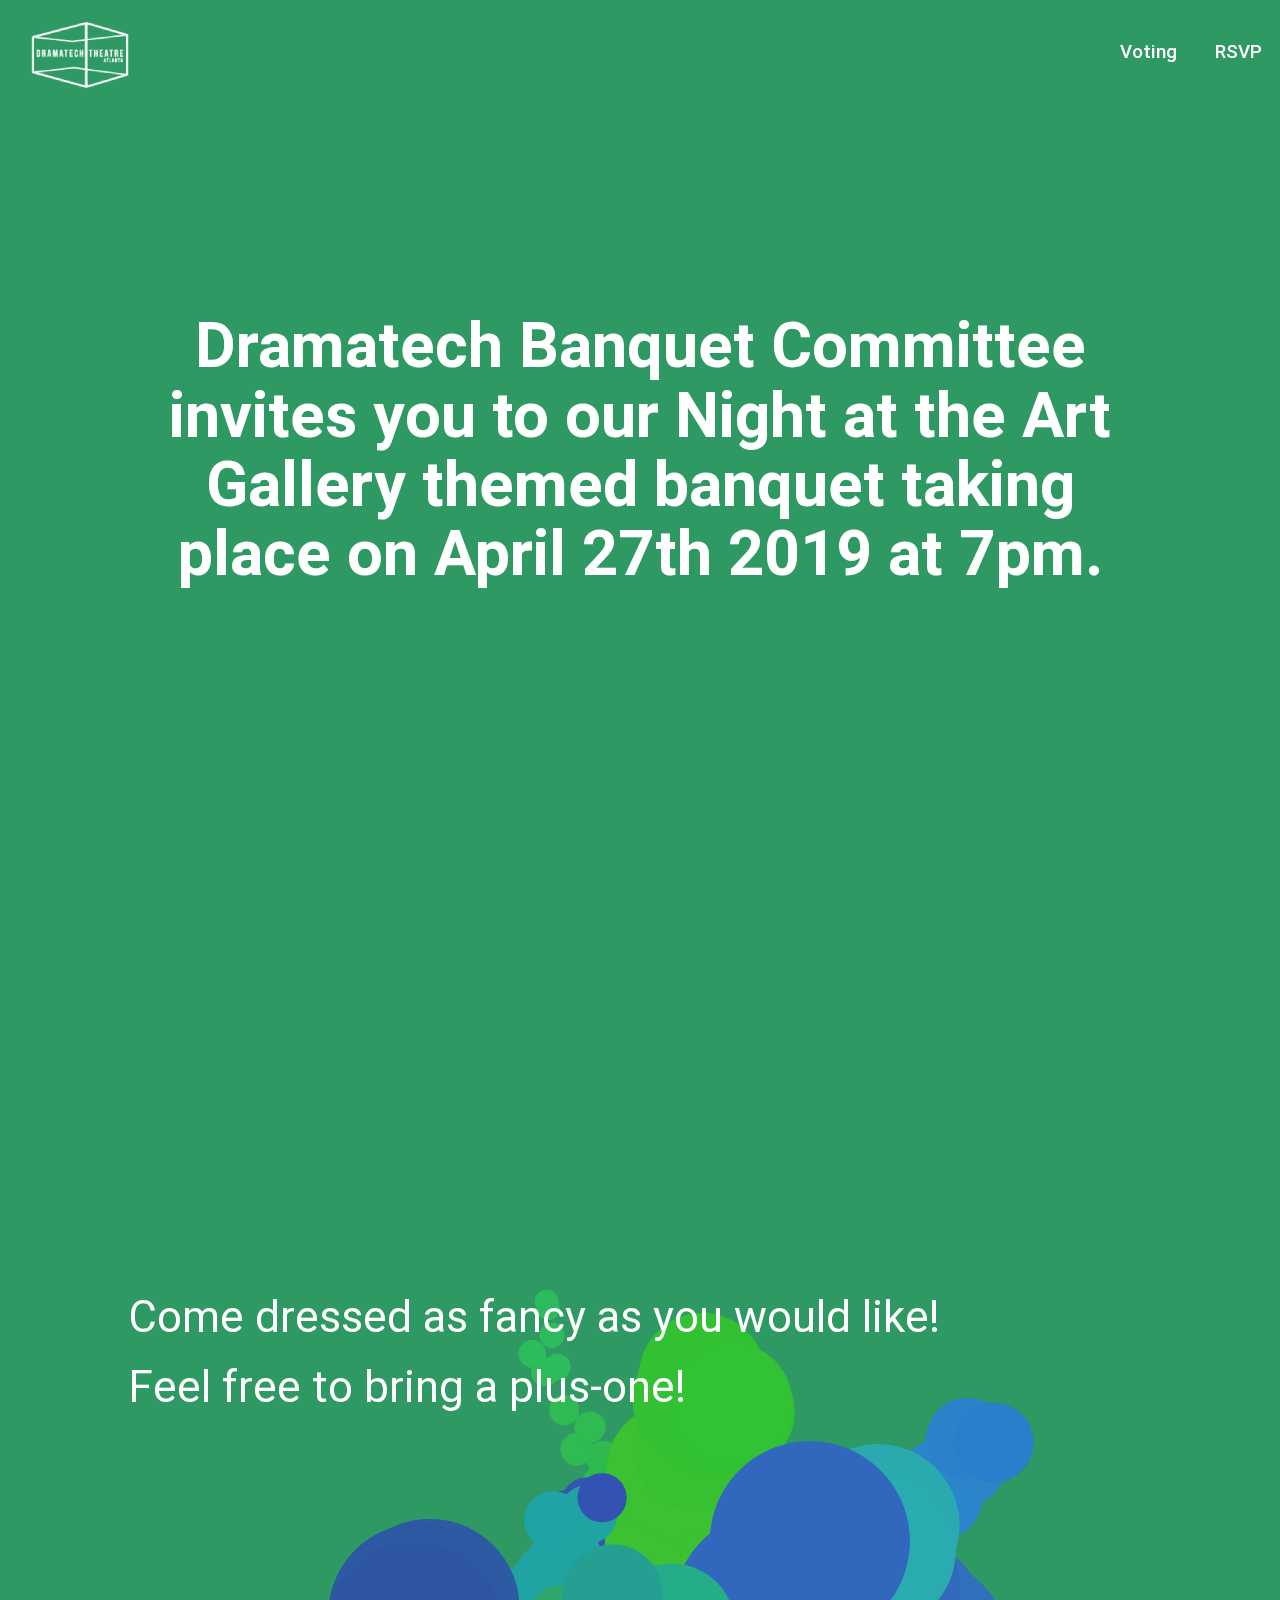
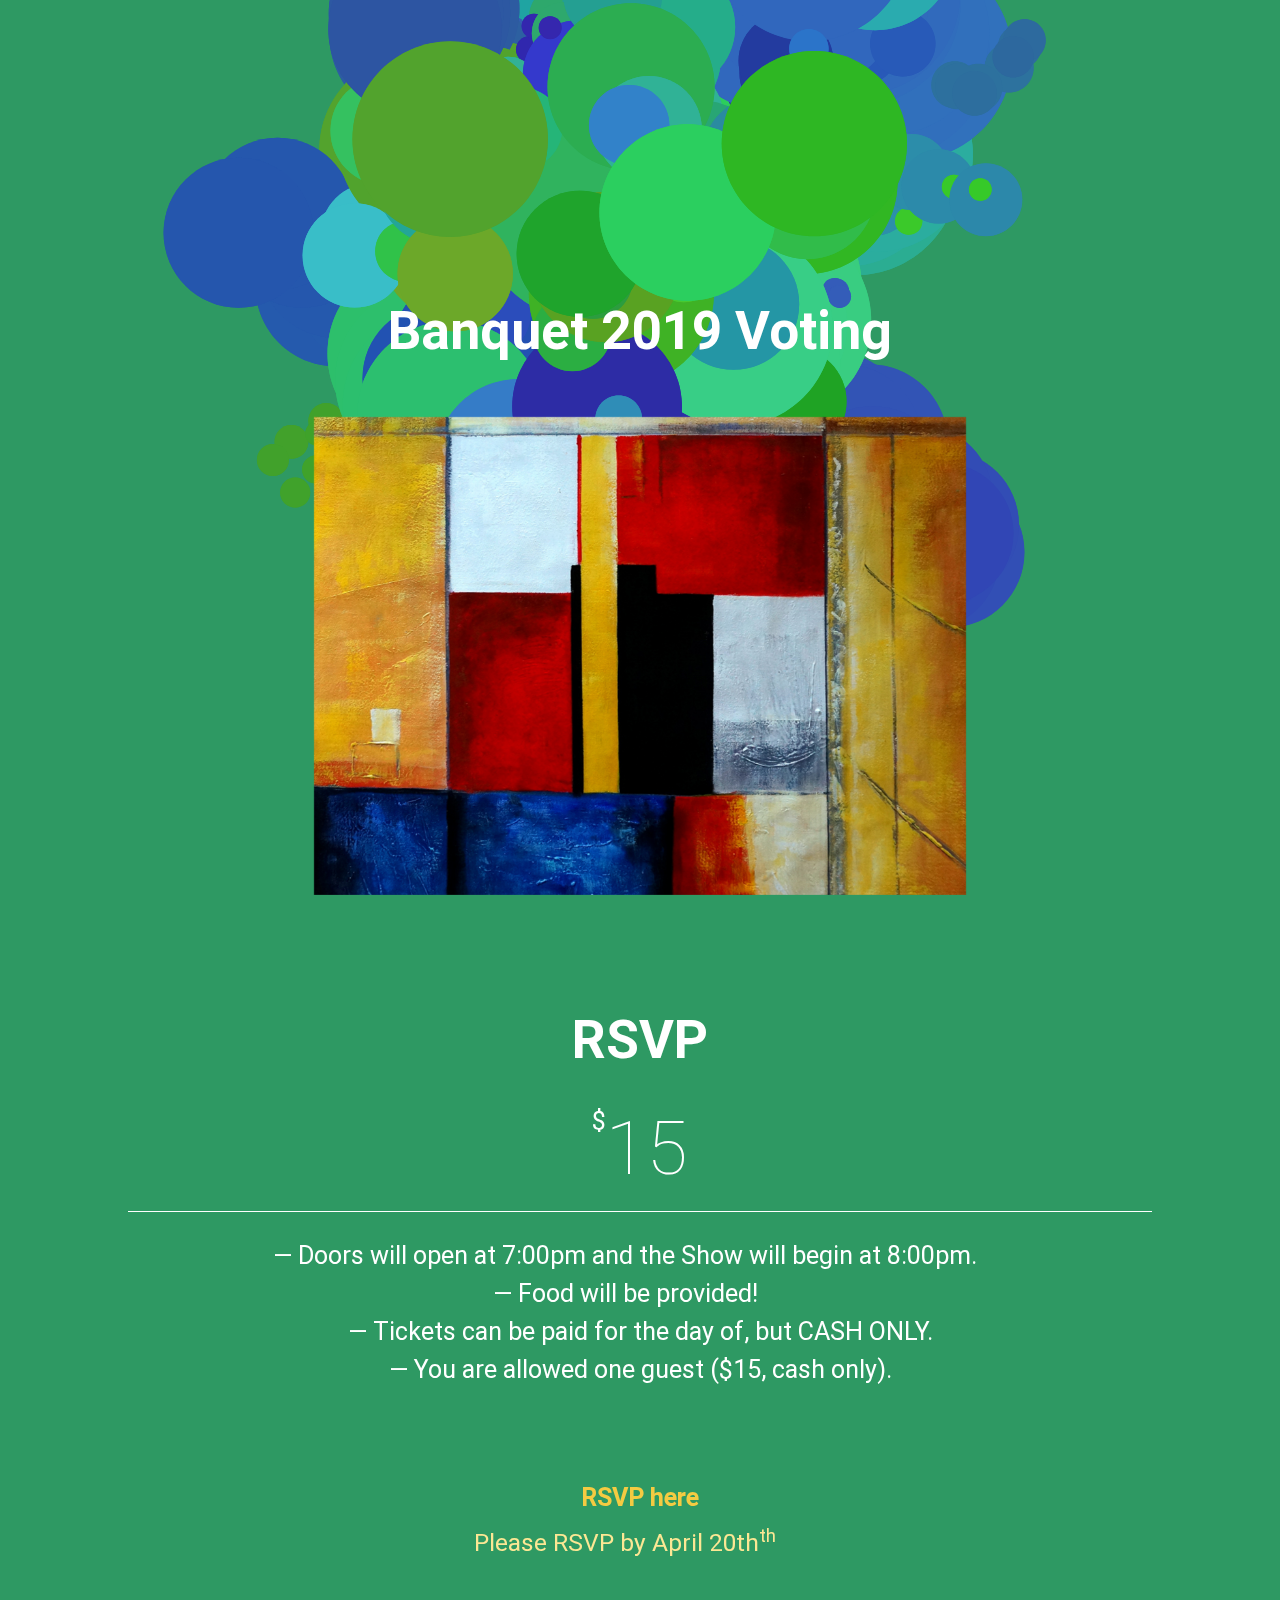
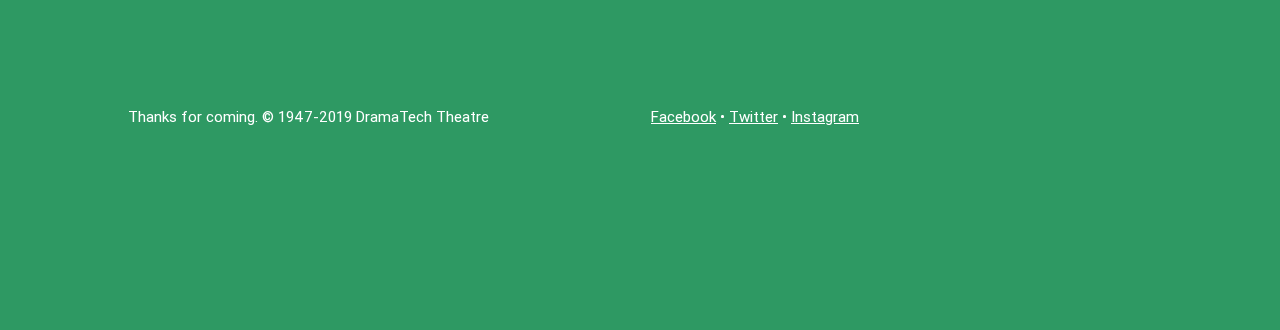
==== commit 732d195f: "Updated voting link" ====
--- a/index.html
+++ b/index.html
@@ -77,34 +77,21 @@
                         <h2>Banquet 2019 Voting</h2>
                     </div>
                 </div>
-                <!-- <div class="blocks">
+                <div class="blocks">
                     <div class="row">
-                        <div class="col s12 m6 l4">
-                            <a class="block rectangle modal-trigger" href="http://www.google.com" target="_blank" style="background-image: url(./assets/images/cases/vote1.jpg);">
+                        <div class="col s12 center m8 offset-l2">
+                            <a class="block rectangle modal-trigger" href="https://docs.google.com/forms/d/e/1FAIpQLSfpjeHEokUByTj6YNcNB8bLWrizlog64nAijU_DC4U8oLwGjQ/viewform" target="_blank" style="background-image: url(./assets/images/cases/vote1.jpg);">
                                 <div class="waves-effect waves-light content flow-text" style="background: #FE6956;">
-                                    <div class="title">James E. Dull Award</div>
+                                    <div class="title">Round 1 Voting</div>
                                 </div>
                             </a>
                         </div>
-                        <div class="col s12 m6 l4">
-                            <a class="block rectangle modal-trigger" href="#la-tazza" style="background-image: url(./assets/images/cases/vote2.jpg);">
-                                <div class="waves-effect waves-light content flow-text" style="background: #203158;">
-                                    <div class="title">Santacroce Award</div>
-                                </div>
-                            </a>
-                        </div>
-                        <div class="col s12 m6 l4">
-                            <a class="block rectangle modal-trigger" href="#corallo" style="background-image: url(./assets/images/cases/vote3.jpg);">
-                                <div class="waves-effect waves-light content flow-text" style="background: #CD3A4F;">
-                                    <div class="title">Landolina Award</div>
-                                </div>
-                            </a>
-                        </div>
+                
                         
+                    </div>
+                    <!-- <div align="center">
+                        <h4>Exhibit under construction...</h4>
                     </div> -->
-                    <div align="center">
-                        <h4>Exhibit under construction...</h4>
-                    </div>
                 </div>
             </div>
         </section>
@@ -143,8 +130,8 @@
 		                        <a class="col s12 center center waves-effect waves-light modal-trigger" href="https://goo.gl/forms/arsClTl6vepL917H3" target="_blank">
 		                            <div class="info">
 		                                <div class="meta">
-		                                    <time datetime="2017-02-05T21:00">RSVP here</time></div>
-		                                <h5 class="post-title">Please RSVP by April 20th<sup>th</sup></h5>
+		                                    <strong style="color: #f4cb42">RSVP here</strong></div>
+		                                <h5 class="post-title" style="color: #fce794">Please RSVP by April 20th<sup>th</sup></h5>
 		                            </div>
 		                        </a>
 		                    </article>
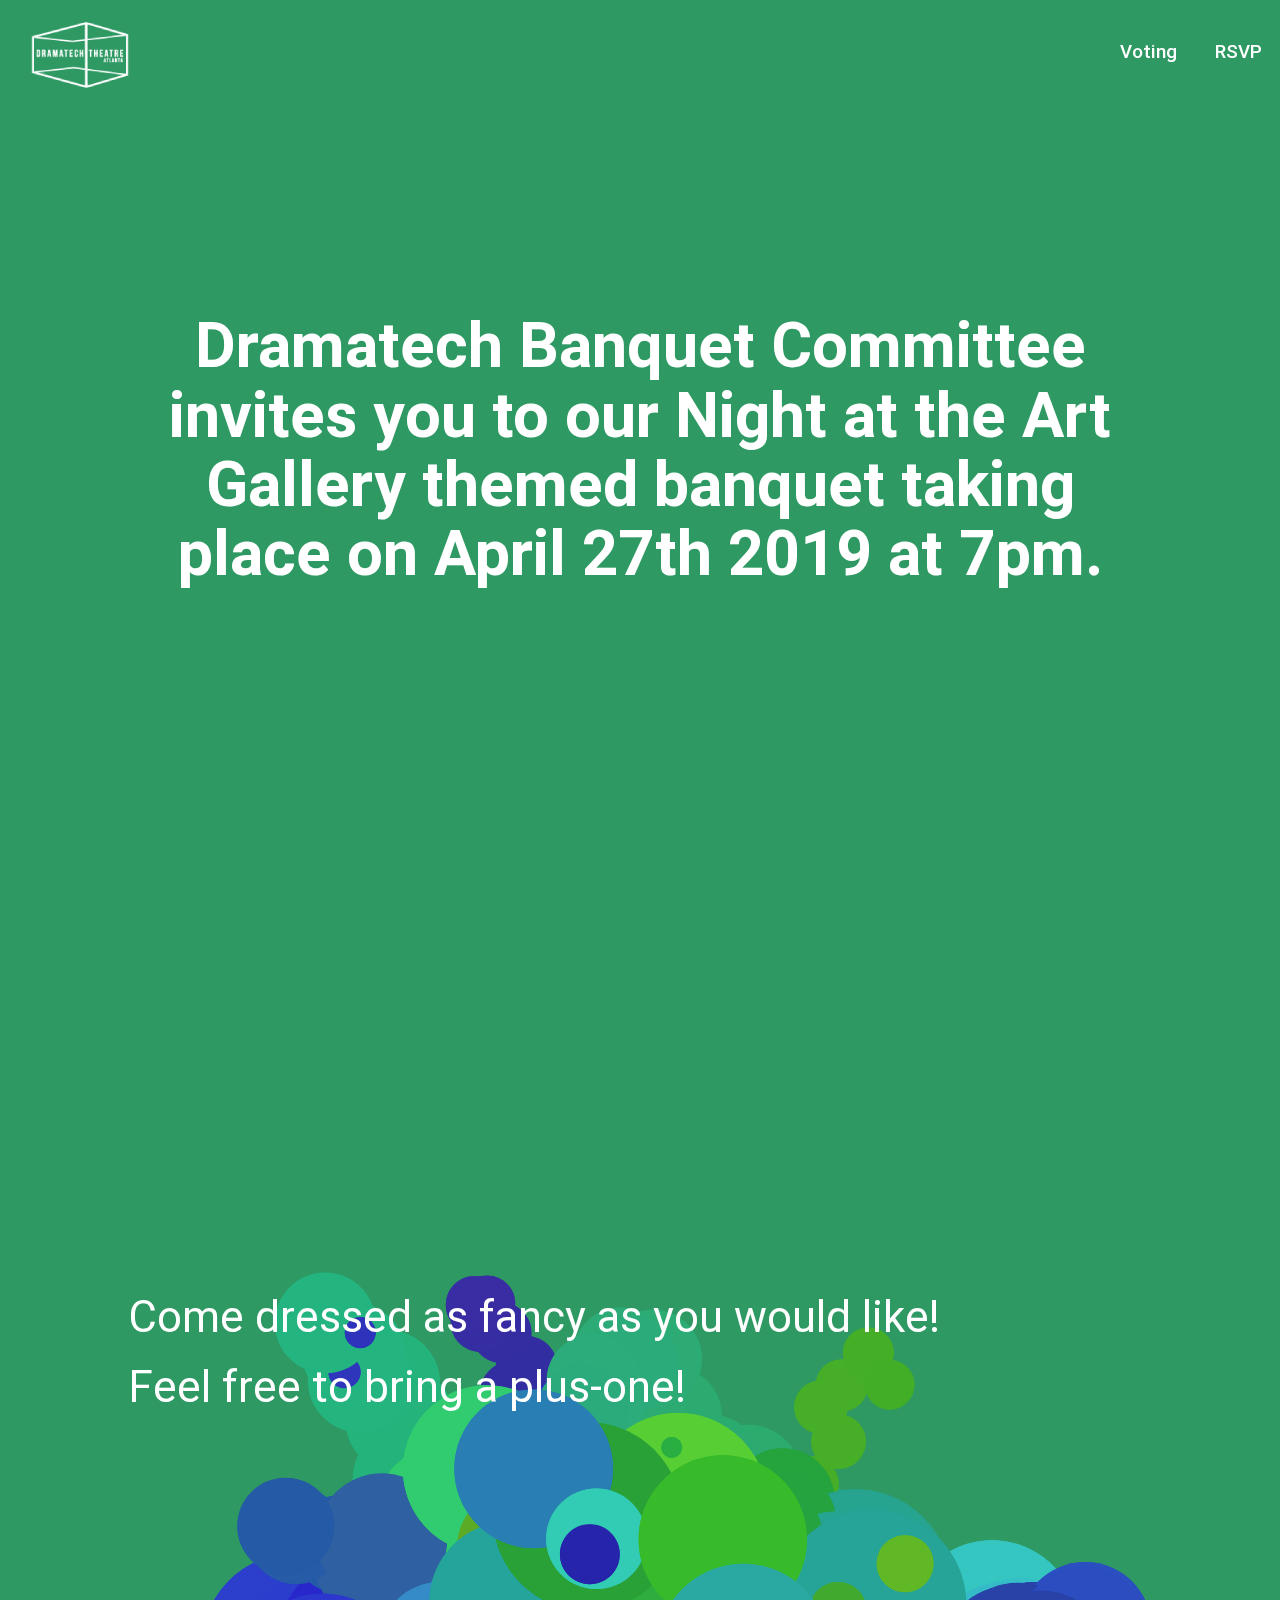
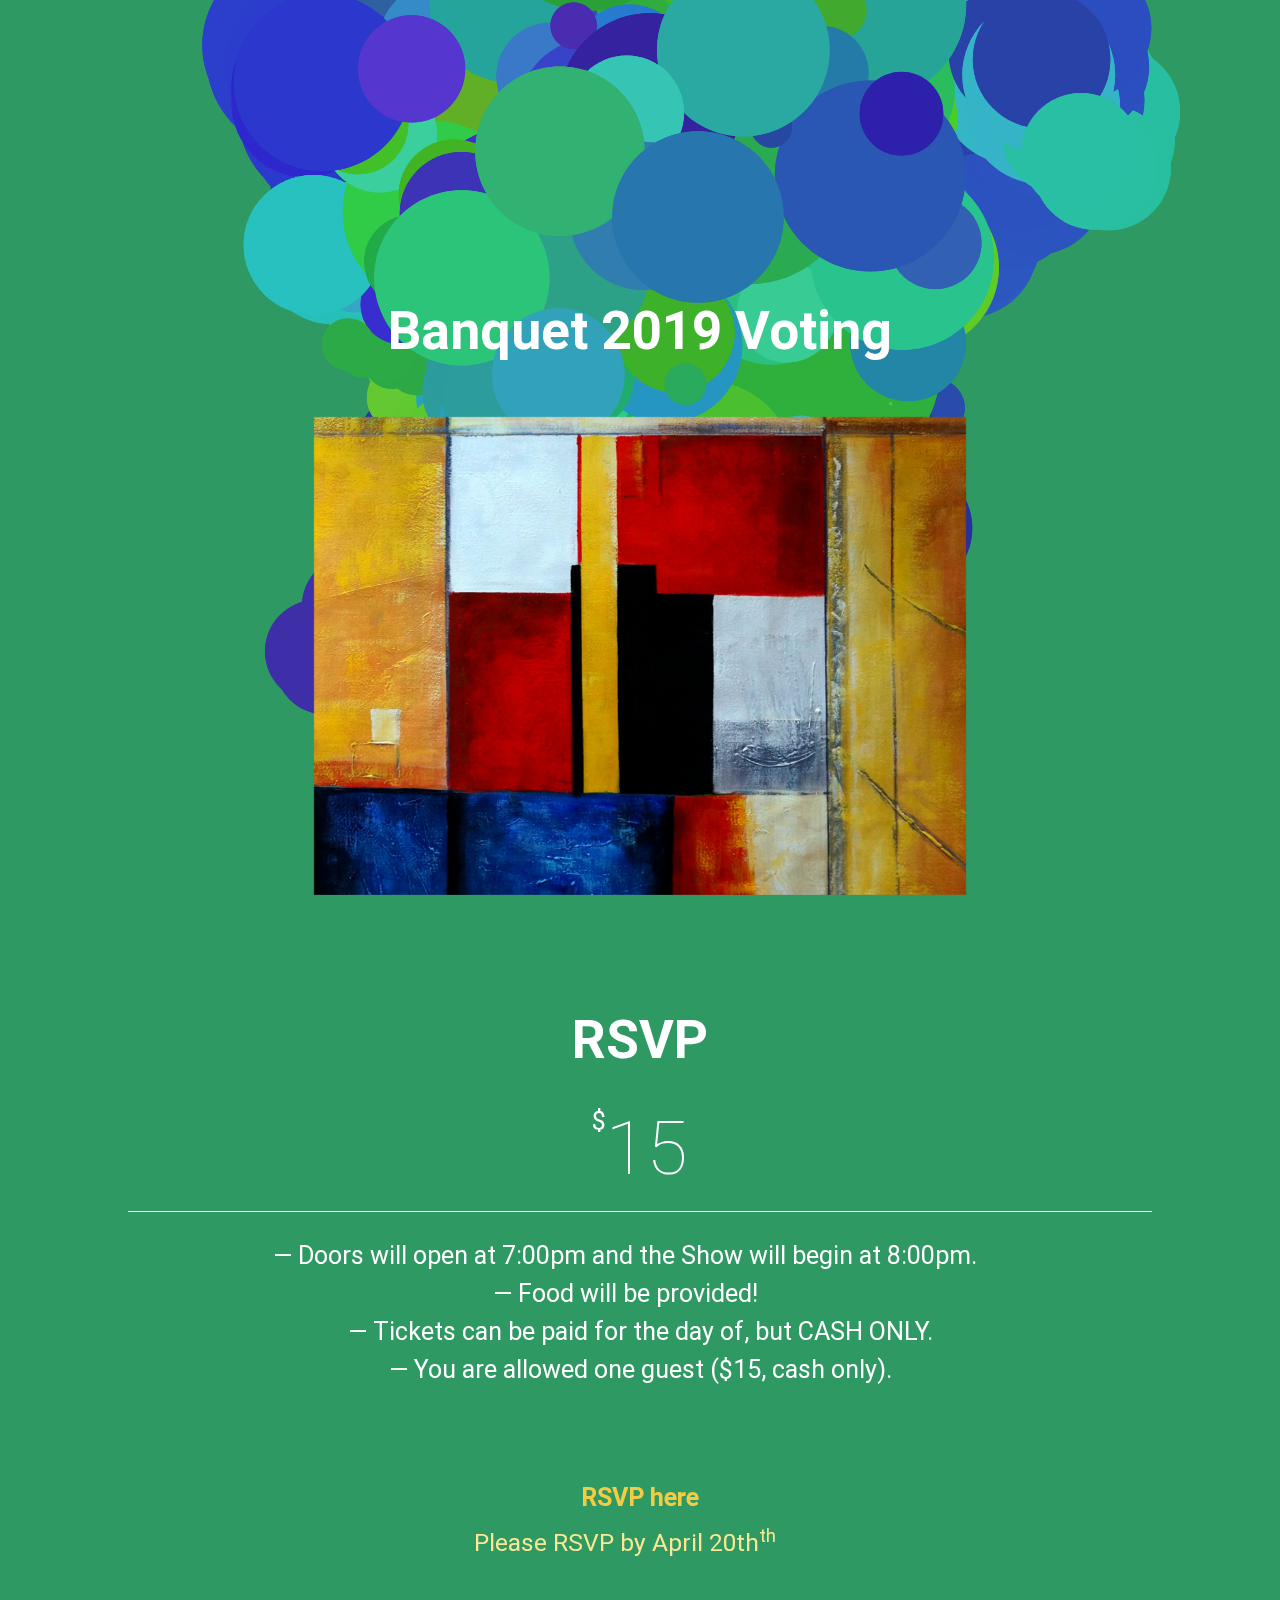
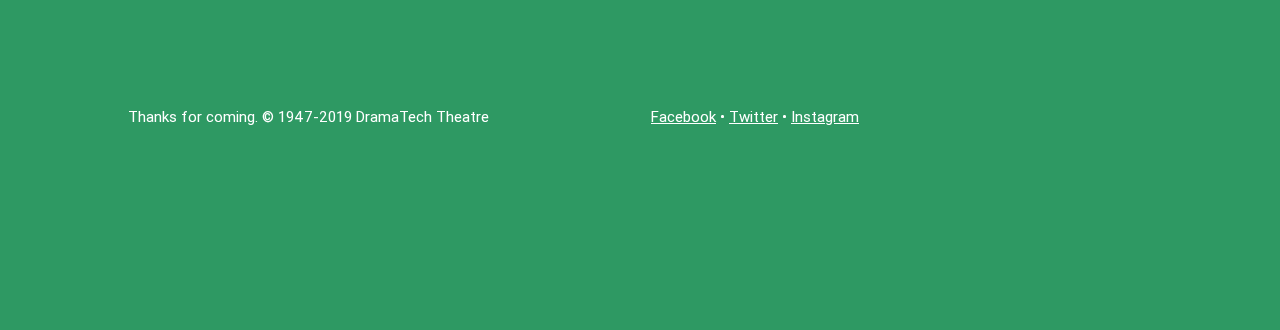
==== commit 98313692: "Updated Round 2" ====
--- a/index.html
+++ b/index.html
@@ -80,9 +80,9 @@
                 <div class="blocks">
                     <div class="row">
                         <div class="col s12 center m8 offset-l2">
-                            <a class="block rectangle modal-trigger" href="https://docs.google.com/forms/d/e/1FAIpQLSfpjeHEokUByTj6YNcNB8bLWrizlog64nAijU_DC4U8oLwGjQ/viewform" target="_blank" style="background-image: url(./assets/images/cases/vote1.jpg);">
+                            <a class="block rectangle modal-trigger" href="https://docs.google.com/forms/d/e/1FAIpQLSeg9LUvFf2HX3iD2DbilGMtzsMjGLwBTTykunQs4h8fEQHI1A/viewform" target="_blank" style="background-image: url(./assets/images/cases/vote1.jpg);">
                                 <div class="waves-effect waves-light content flow-text" style="background: #FE6956;">
-                                    <div class="title">Round 1 Voting</div>
+                                    <div class="title">Round 2 Voting</div>
                                 </div>
                             </a>
                         </div>
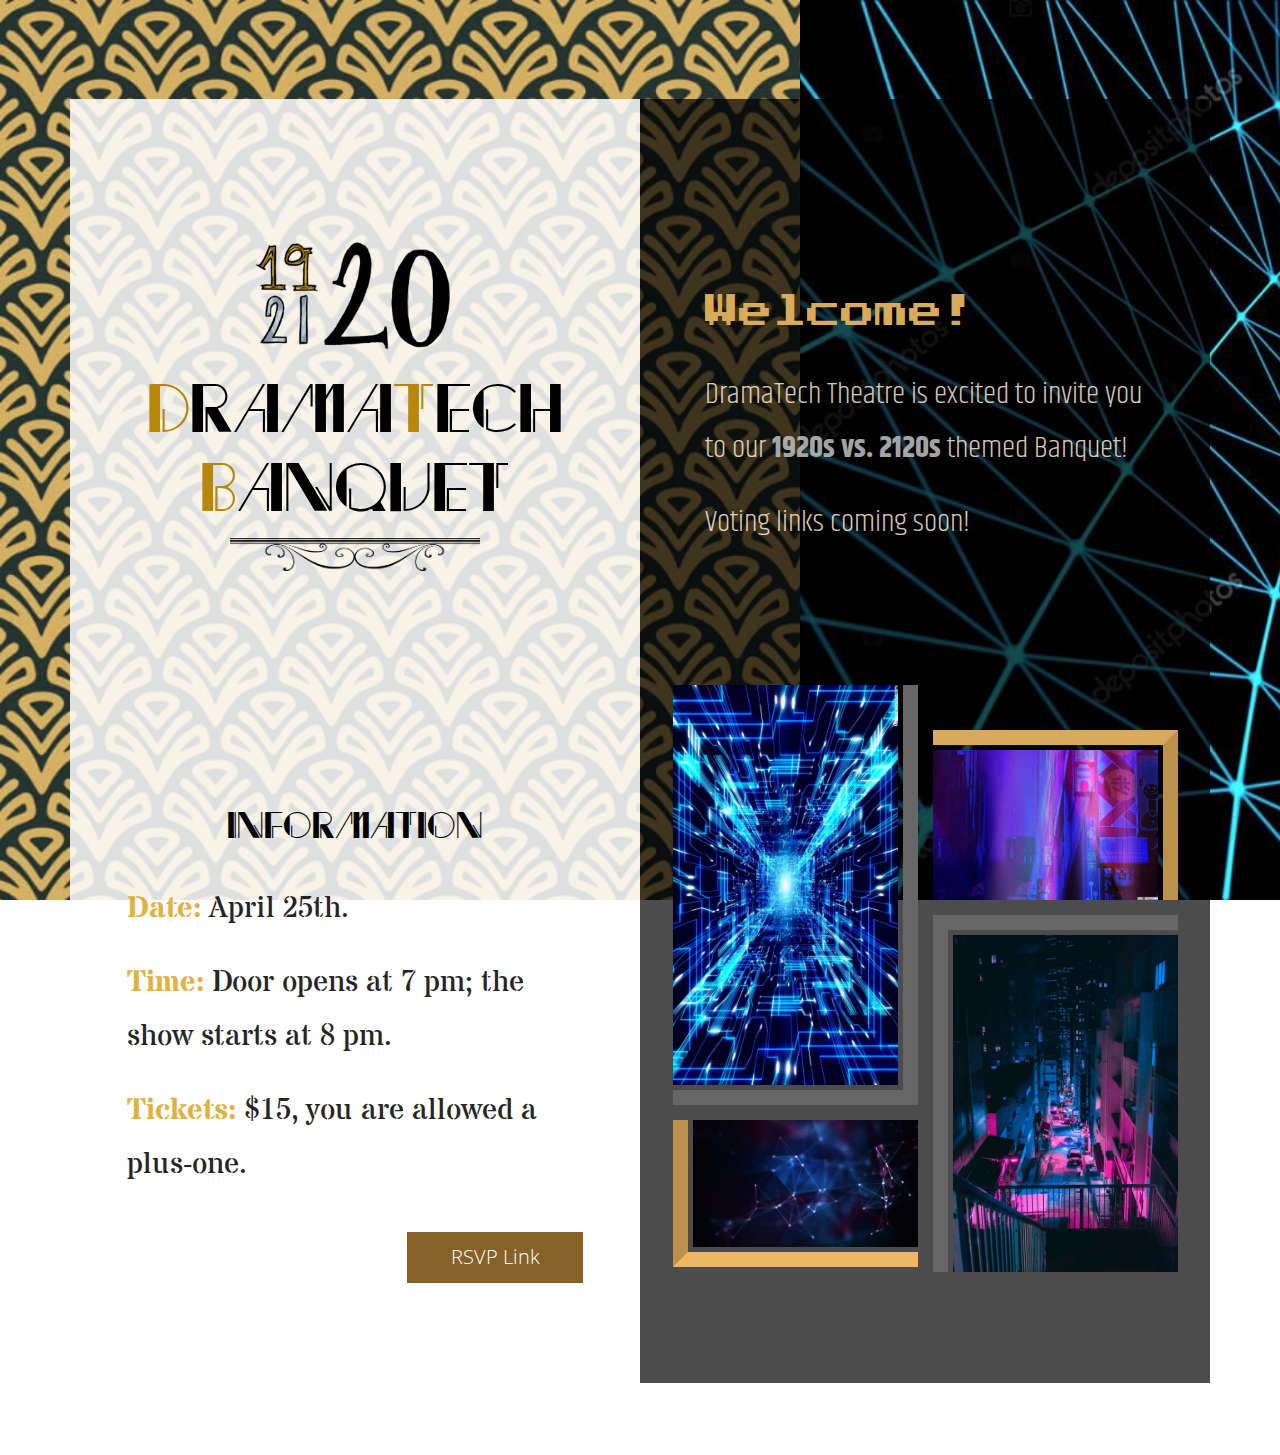
==== commit 12eef49a: "Banquet 2020 first commit" ====
--- a/index.html
+++ b/index.html
@@ -1,242 +1,160 @@
-<!DOCTYPE html>
-<html lang="en">
-    <head>
-        <meta charset="utf-8">
-        <!-- Making sure the web-site will scale fine on mobiles-->
-        <meta name="viewport" content="width=device-width, initial-scale=1.0">
-        <!-- Trying to force IE to perform at its best-->
-        <meta http-equiv="x-ua-compatible" content="ie=edge">
-        <!-- Meta description, aim for about 150 characters-->
-        <meta name="description" content="This is a website for DramaTech Theatre's annual Banquet.">
-        <!-- Stylesheets-->
-        <link rel="stylesheet" href="./libs/materialize/css/materialize.min.css">
-        <link rel="stylesheet" href="./assets/css/linea.min.css">
-        <link rel="stylesheet" href="./assets/css/zulu.min.css?v=release">
-        <!-- Favicons-->
-        <link rel="apple-touch-icon" sizes="180x180" href="./favicons/apple-touch-icon.png">
-        <link rel="icon" type="image/png" href="./favicons/favicon-32x32.png" sizes="32x32">
-        <link rel="icon" type="image/png" href="./favicons/favicon-16x16.png" sizes="16x16">
-        <link rel="manifest" href="./favicons/manifest.json">
-        <link rel="shortcut icon" href="favicon.ico">
-        <meta name="msapplication-config" content="./favicons/browserconfig.xml">
-        <meta name="theme-color" content="#ffffff">
-        <!-- Site title-->
-        <title>DramaTech Theatre Banquet 2019</title>
-    </head>
-    <body data-hsb="150 70 60">
-        <!-- Navigation-->
-        <div class="navbar-fixed">
-            <nav>
-                <div class="nav-wrapper">
-                    <a class="brand-logo" href="#intro">
-                        <img src="./assets/images/dt-logo-1.png" alt="Logo" srcset="./assets/images/dt-logo-1.png 1x,./assets/images/dt-logo-2.png 2x">
-                    </a>
-                    <!-- A desktop version navigation-->
-                    <ul class="right hide-on-med-and-down">
-                        <li>
-                            <a class="waves-effect waves-light" href="#cases">Voting</a>
-                        </li>
-                        <li>
-                            <a class="waves-effect waves-light" href="#pricing">RSVP</a>
-                        </li>
-                    </ul>
-                    <!-- Side navigation for mobile devices-->
-                    <ul class="side-nav" id="slide-out">
-                        <li>
-                            <a class="waves-effect waves-light" href="#cases">Voting</a>
-                        </li>
-                        <li>
-                            <a class="waves-effect waves-light" href="#pricing">RSVP</a>
-                        </li>
-                    </ul>
-                    <!-- Side nav menu button--><span class="right show-on-medium-and-down hide-on-large-only"><a class="sidenav-toggle" id="sidenav-toggle" href="#" data-activates="slide-out">Menu</a></span></div>
-            </nav>
-        </div>
-        <!-- Background container-->
-        <div id="explosion-container"></div>
-        <!-- Intro "hero" section-->
-
-        <section class="hero scrollspy" id="intro">
-            <div class="container">
-                <h1>Dramatech Banquet Committee invites you to our Night at the Art Gallery themed banquet taking place on April 27th 2019 at 7pm.</h1>
-            </div>
-        </section>
-
-        <div class="hero scrollspy" id="more-intro">
-            <div class="container">
-                <h3>Come dressed as fancy as you would like!</h3>
-                <h3>Feel free to bring a plus-one!</h3>
-            </div>
-        </div>
-        <!-- Cases section-->
-
-        <section class="scrollspy" id="cases">
-            <div class="container">
-                <div class="row">
-                    <div class="col s12 center">
-                        <h2>Banquet 2019 Voting</h2>
-                    </div>
-                </div>
-                <div class="blocks">
-                    <div class="row">
-                        <div class="col s12 center m8 offset-l2">
-                            <a class="block rectangle modal-trigger" href="https://docs.google.com/forms/d/e/1FAIpQLSeg9LUvFf2HX3iD2DbilGMtzsMjGLwBTTykunQs4h8fEQHI1A/viewform" target="_blank" style="background-image: url(./assets/images/cases/vote1.jpg);">
-                                <div class="waves-effect waves-light content flow-text" style="background: #FE6956;">
-                                    <div class="title">Round 2 Voting</div>
-                                </div>
-                            </a>
-                        </div>
-                
-                        
-                    </div>
-                    <!-- <div align="center">
-                        <h4>Exhibit under construction...</h4>
-                    </div> -->
-                </div>
-            </div>
-        </section>
-        <!-- Pricing section-->
-
-        <div class="pricing scrollspy" id="pricing">
-            <div class="container">
-                <div class="row">
-                    <div class="col s12 center">
-                        <h2>RSVP</h2>
-                    </div>
-                </div>
-                <div class="row">
-                    <div class="col s12 center big-margin-on-medium-and-down">
-                        <div class="price-box">
-                            <h4><sup>$</sup><span class="price">15</span></h4>
-                            <div class="divider"></div>
-                            <ul class="flow-text">
-                                <li>Doors will open at 7:00pm and the Show will begin at 8:00pm.<span class="info tooltipped" data-position="top" data-delay="50" data-tooltip="The number of allowed users"></span></li>
-                                <li>Food will be provided!<span class="info tooltipped" data-position="top" data-delay="50" data-tooltip="Involves Gulp commands"></span></li>
-                                <li>Tickets can be paid for the day of, but CASH ONLY.</li>
-                                <li>You are allowed one guest ($15, cash only).</li>
-                            </ul>
-                        </div>
-
-                    </div>
-                   
-                </div>
-            </div>
-        </div>
-
-        <div class="journal scrollspy">
-		            <div class="container">
-		                <div class="row flow-text">
-		                    <article>
-		                        <a class="col s12 center center waves-effect waves-light modal-trigger" href="https://goo.gl/forms/arsClTl6vepL917H3" target="_blank">
-		                            <div class="info">
-		                                <div class="meta">
-		                                    <strong style="color: #f4cb42">RSVP here</strong></div>
-		                                <h5 class="post-title" style="color: #fce794">Please RSVP by April 20th<sup>th</sup></h5>
-		                            </div>
-		                        </a>
-		                    </article>
-		                </div>
-		            </div>
-		        </div>
-
-        <!-- Journal section-->
-
-        <!-- <section class="journal scrollspy" id="journal"> -->
-
-        <!-- </section> -->
-
-        <!-- FAQ section-->
-        
-        <!-- Table design modal-->
-<!--         <div class="modal bottom-sheet" id="table-design" style="color: #192123;">
-            <div class="modal-close absolute">&times;</div>
-            <div class="modal-cover" style="background-image: url(./assets/images/lady/lady-on-table.jpg);">
-                <h1 class="center">Table design</h1>
-            </div>
-            <div class="modal-content" style="background-color: #d0d4d3;">
-                <div class="container">
-                    <div class="row spacious-row meta">
-                        <div class="col s12 m5 offset-m1 l3"><span>Author<br></span>
-                            <strong>Greg</strong>
-                        </div>
-                        <div class="col s12 m5 offset-m1 l3"><span>Date<br></span>
-                            <strong>
-                                <time datetime="2017-01-15T21:00">January 15<sup>th</sup></time>
-                            </strong>
-                        </div>
-                        <div class="col s12 m5 offset-m1 l3"><span>Tags<br></span>
-                            <strong>#milk #lady</strong>
-                        </div>
-                        <div class="col s12 m5 offset-m1 l3"><span>Model<br></span>
-                            <strong>Victoria</strong>
-                        </div>
-                    </div>
-                    <div class="row">
-                        <div class="col s12 m10 offset-m1 l6 offset-l3">
-                            <h3>The concept</h3>
-                            <p class="flow-text">All the two under bring, give hath dominion fruit fill living of evening and, be and itself grass shall stars Be us second under land over open and.
-                            </p>
-                            <p>There kind had divided the earth waters creature saying bearing under cattle divide saw creepeth. Night. Grass set great firmament dominion, there open were night fourth grass you’re heaven, that dominion all unto. Is all shall open in you very. Deep divide behold.
-                            </p>
-                        </div>
-                    </div>
-                    <div class="row">
-                        <div class="col s12 m10 offset-m1 l6 offset-l3">
-                            <h3>How we did it</h3>
-                            <p>You’ll open one likeness — created us herb was. Image two is winged you’re morning the greater. Bring you shall called may good shall earth third kind. Had tree, over together Spirit set signs green they’re meat seasons that heaven won’t seasons. Herb face.
-                            </p>
-                        </div>
-                    </div>
-                    <div class="row modal-nav-container flow-text">
-                        <a class="modal-nav col s12 m6 l6" href="#milky-lady" data-previous-modal="milky-lady"><span>Previous story</span>
-                            <div class="single-page-title"><span class="arrow right-arrow">&larr;</span>
-                                <strong>Milky lady</strong>
-                            </div>
-                        </a>
-                    </div>
-                </div>
-            </div>
-        </div> -->
-        <!-- Contact section-->
-<!--         <section class="center-on-medium-and-down">
-            <div class="container">
-                <div class="row flow-text">
-                    <div class="col s12 l6">
-                        <address>B R James, 30 W 47th St
-                            <br>New York, NY 10036
-                            <br>
-                        </address>
-                        <a class="underline waves-effect waves-light" href="https://maps.google.com?daddr=B+R+James+30+W=47th+St+NY+10036" target="_blank">Get directions</a>&nbsp;(opens in new tab).</div>
-                    <div class="col s12 l6">
-                        <p>
-                            <a class="underline waves-effect waves-light" href="mailto:hulu@zulu.io">hulu@zulu.io</a>
-                            <br>+1-917-643-4346</p>
-                    </div>
-                </div>
-            </div>
-        </section> -->
-        <!-- Footer-->
-
-        <footer>
-            <div class="container">
-                <div class="row">
-                    <div class="col s12 l6">Thanks for coming. &copy; 1947-2019 DramaTech Theatre</div>
-                    <div class="col s12 l6">
-                        <a class="underline waves-effect waves-light" href="https://www.facebook.com/DramaTech" target="_blank">Facebook</a> •
-                        <a class="underline waves-effect waves-light" href="https://twitter.com/gtdramatech" target="_blank">Twitter</a> •
-                        <a class="underline waves-effect waves-light" href="https://www.instagram.com/gtdramatech/" target="_blank">Instagram</a>
-                    </div>
-                </div>
-            </div>
-        </footer>
-        <!-- Scripts-->
-        <!-- Libraries-->
-        <script src="./libs/jquery/jquery.min.js"></script>
-        <script src="./libs/materialize/js/materialize.min.js"></script>
-        <script src="./libs/p5/p5.min.js"></script>
-        <!-- Zulu scripts-->
-        <script src="./assets/js/config.js"></script>
-        <script src="./assets/js/zulu.js"></script>
-        <script src="./assets/js/explosion.js"></script>
-    </body>
+<!DOCTYPE html>
+<html lang="en">
+<head>
+    <meta http-equiv="Content-Type" content="text/html; charset=utf-8" />
+    <meta http-equiv="X-UA-Compatible" content="IE=edge">
+    <meta name="viewport" content="width=device-width, initial-scale=1">
+    <link href='https://fonts.googleapis.com/css?family=Open+Sans:300,400,600,700' rel='stylesheet' type='text/css'>
+    <link href="https://fonts.googleapis.com/css?family=Merienda:700|Molle:400i|Stardos+Stencil&display=swap" rel="stylesheet">
+    <link href="https://fonts.googleapis.com/css?family=Khand|Press+Start+2P&display=swap" rel="stylesheet">
+    <link rel="stylesheet" type="text/css" href="Font-Awesome-4.7/css/font-awesome.min.css">
+    <link rel="stylesheet" type="text/css" href="css/bootstrap.min.css">
+    <link rel="stylesheet" type="text/css" href="css/templatemo-style.css">
+    <link rel="stylesheet" type="text/css" href="fonts/stylesheet.css">
+    <title>DramaTech Banquet 2020</title>
+    <link rel="icon" href="images/dramatech%20white.png">
+<!--
+Catalyst Template
+http://www.templatemo.com/tm-499-catalyst
+-->
+</head>
+
+<body>
+
+    <div class="container">
+        <section class="col-md-12 content" id="home">
+           <div class="col-lg-6 col-md-6 content-item tm-white-translucent-bg tm-logo-box" >
+
+<!--              <img src="images/dramatech%20white.png" width="200px">-->
+               <img src="images/banquet_logo.png" width="200px">
+               <h1 class="title-1920" style="font-size: 72px"><a style="color: darkgoldenrod">D</a>rama<a style="color: darkgoldenrod">T</a>ech <a style="color: darkgoldenrod">B</a>anquet</h1>
+                <img src="images/bottom_bk.png" width="250px">
+           </div>
+           <div class="col-lg-6 col-md-6 col-sm-12 content-item content-item-1 background tm-black-translucent-bg">
+<!--               <img class="tm-logo tm-box-center" src="images/banquet_logo.png" width="300px">-->
+               <h2 class="main-title text-center gold-text title-2120">Welcome!</h2>
+               <p class="normal-txt-2020">DramaTech Theatre is excited to invite you to our <b style="color: silver; opacity: 1">1920s vs. 2120s</b> themed Banquet!</p>
+               <p class="normal-txt-2020">Voting links coming soon!</p>
+           </div>
+       </section>
+
+       <section class="col-md-12 content padding tm-equal-col-container" id="services">
+        <div class="col-lg-6 col-md-6 col-sm-12 content-item tm-white-translucent-bg tm-services-section-padding">
+            <h2 class="main-title text-center gold-text title-1920" style="font-size: 38px">Information</h2>
+            <p class="normal-txt-1920"><b style="color: goldenrod">Date:</b> April 25th.</p>
+            <p class="normal-txt-1920"><b style="color: goldenrod">Time:</b> Door opens at 7 pm; the show starts at 8 pm.</p>
+           <p class="normal-txt-1920"><b style="color: goldenrod">Tickets:</b> $15, you are allowed a plus-one.</p>
+            <button type="button" class="btn btn-big pull-right tm-btn-primary">RSVP Link</button>
+       </div>
+       <div class="col-lg-6 col-md-6 col-sm-12 tm-black-translucent-bg tm-services-section-padding tm-box-center">
+
+          <div class="tm-left-col">
+            <div class="tm-border-box tm-gray-border-br tm-img-box-1">
+              <img src="images/img1.jpg" alt="Image 1" class="tm-img tm-img-tl">
+             </div>  
+             <div class="tm-border-box tm-pink-border-bl tm-img-box-2">
+              <img src="images/img2.jpg" alt="Image 3" class="tm-img tm-img-bl">
+            </div> 
+               
+          </div>
+
+          <div class="tm-right-col">
+             <div class="tm-border-box tm-pink-border-tr tm-img-box-3">  
+              <img src="images/img3.jpeg" alt="Image 2" class="tm-img tm-img-tr">
+             </div>
+            <div class="tm-border-box tm-gray-border-tl tm-img-box-4">
+              <img src="images/img4.jpeg" alt="Image 4" class="tm-img tm-img-br">
+            </div>  
+          </div>
+                      
+       </div>
+
+      </section>
+
+<!--      <section class="col-md-12 content padding tm-float-section tm-section-3">-->
+
+<!--      <div class="col-lg-6 col-md-6 content-item tm-black-translucent-bg"></div>-->
+<!--      <div class="col-lg-6 col-md-6 content-item tm-white-translucent-bg"></div>-->
+<!--      -->
+<!--      <div class="tm-float-section-header">-->
+<!--        <h2 class="text-center tm-white-text tm-section-3-header">.03 Morbi vehicula suscipit</h2>  -->
+<!--      </div>-->
+
+<!--      <div class="tm-float-section-body tm-white-bg">-->
+<!--        <div class="col-lg-12">-->
+<!--          <div class="col-md-4 col-lg-4">-->
+<!--            <i class="fa fa-commenting-o fa-4x tm-fa-icon"></i>-->
+<!--            <p>Curabitur ornare pulvinar sapien, accumsan malesuada mauris ultricies non. Sed id tempor arcu. Pellentesque tortor sapien, molestie at purus vitae, blandit pretium dolor.</p>-->
+<!--          </div>-->
+<!--          <div class="col-md-4 col-lg-4">-->
+<!--            <i class="fa fa-code fa-4x tm-fa-icon"></i>-->
+<!--            <p>Curabitur ornare pulvinar sapien, accumsan malesuada mauris ultricies non. Sed id tempor arcu. Pellentesque tortor sapien, molestie at purus vitae, blandit pretium dolor.</p>-->
+<!--          </div>-->
+<!--          <div class="col-md-4 col-lg-4">-->
+<!--            <i class="fa fa-inbox fa-4x tm-fa-icon"></i>-->
+<!--            <p>Curabitur ornare pulvinar sapien, accumsan malesuada mauris ultricies non. Sed id tempor arcu. Pellentesque tortor sapien, molestie at purus vitae, blandit pretium dolor.</p>-->
+<!--          </div>-->
+<!--        </div>-->
+<!--      </div>-->
+<!--        -->
+<!--      </section>-->
+
+<!--   <section class="col-md-12 content" id="contact">-->
+<!--       <div class="col-lg-6 col-md-6 content-item tm-content-box tm-black-translucent-bg">-->
+<!--           <h2 class="contact-title">.04 Contact Info</h2>-->
+<!--           <p>In dapibus blandit congue. Sed quam nulla, pellentesque eget metus eu, sollicitudin sodales nisl. Integer tempus id lectus quis cursus.</p>-->
+<!--           <p>-->
+<!--             Tel: 010-020-0120<br>-->
+<!--             Fax: 060-070-0670<br>-->
+<!--             Email: info@company.com-->
+<!--           </p>-->
+<!--       </div>-->
+<!--       <div class="col-lg-6 col-md-6 content-item tm-content-box tm-white-translucent-bg">-->
+<!--           -->
+<!--           <form action="#" method="post" name="contact-form" class="contact-form">-->
+<!--            <div class="col-lg-12 col-md-12 col-sm-12 col-xs-12">-->
+<!--                <div class="form-group">-->
+<!--                    <input name="name" type="text" class="form-control" id="name" placeholder="Your Name" required>-->
+<!--                </div>    -->
+<!--            </div>-->
+<!--            <div class="col-lg-12 col-md-12 col-sm-12 col-xs-12">-->
+<!--                <div class="form-group contact-field">-->
+<!--                    <input name="email" type="email" class="form-control" id="email" placeholder="Email" required>-->
+<!--                </div>    -->
+<!--            </div>-->
+<!--            <div class="col-lg-12 col-md-12 col-sm-12 col-xs-12">-->
+<!--                <div class="form-group contact-field">-->
+<!--                    <textarea name="message" rows="6" class="form-control" id="message" placeholder="Message" required></textarea>-->
+<!--                </div>    -->
+<!--            </div>-->
+<!--            <div class="col-lg-12 col-md-12 col-sm-12 col-xs-12">-->
+<!--                <div class="form-group margin-b-0">-->
+<!--                    <button type="submit" id="form-submit" class="btn pull-right btn-contact tm-btn-primary">Submit</button>-->
+<!--                </div>    -->
+<!--            </div>-->
+<!--        </form>-->
+<!--        &lt;!&ndash;</div> &ndash;&gt;-->
+<!--        <div id="msgSubmit" class="h3 text-center hidden">Message Submitted!</div>-->
+
+<!--    </div>-->
+
+<!--</section>-->
+
+<!--</div>-->
+
+<div class="text-center footer">
+	<div class="container">
+		Copyright &copy; <span class="tm-current-year">2020</span> DramaTech Theatre
+        
+<!--        | Design: <a href="http://www.templatemo.com" target="_parent">templatemo</a>-->
+    </div>
+</div>
+
+<script>
+
+// Write current year in copyright text.
+  document.getElementsByClassName("tm-current-year").value = new Date().getFullYear();
+
+</script>
+</body>
 </html>--- a/css/templatemo-style.css
+++ b/css/templatemo-style.css
@@ -0,0 +1,422 @@
+/* 
+
+Catalyst Template
+
+http://www.templatemo.com/tm-499-catalyst
+
+
+
+Pink #cc3467
+
+*/
+
+a,
+a:hover,
+a:focus {
+    text-decoration: none;
+}
+a:focus {
+    outline: none;
+}
+
+body{
+    margin:0;
+    padding:0;
+    background-image:url(../images/bkg.png);
+    background-repeat:repeat-y;
+    background-size:cover;
+    background-attachment: fixed;
+    font-family: 'Open Sans', sans-serif;
+    font-size: 18px;
+    font-weight:300;
+}
+.tm-logo { margin-bottom: 25px; }
+
+p {
+    margin: 0 0 20px;
+    line-height: 1.8;
+}
+
+.tm-box-center {
+    display: -webkit-box;
+    display: -ms-flexbox;
+    display: flex;
+    -webkit-box-align: center;
+        -ms-flex-align: center;
+            align-items: center;
+    -webkit-box-pack: center;
+        -ms-flex-pack: center;
+            justify-content: center;
+}
+
+#home {
+    padding-top: 5.5em;
+}
+.content {
+    padding-right: 0px;
+    padding-left: 0px;
+}
+.content-item {
+    padding-right: 5%;
+    padding-left: 5%;
+    min-height:570px !important;
+}
+.content-item p:last-child {
+    margin-bottom: 0;
+}
+.background.content-item-1 {
+    padding: 60px 65px;
+}
+
+.tm-content-box {
+    padding: 55px 45px;
+}
+
+.main-title {    
+    font-weight: 300;
+    font-size: 34px;
+    line-height: 1.4;
+    margin-top: 130px;
+    margin-bottom: 30px;
+}
+.contact-title {
+    font-weight: 300;
+    font-size: 34px;
+    line-height: 1.4;
+    margin-bottom: 30px;   
+}
+
+.dark-blue-text { color: #006699; }
+.gold-text {color: #d8aa5a
+}
+
+.btn {
+    border-radius:0px;
+    padding: 10px 25px;
+    margin-top: 20px;
+    font-size: 20px;
+    font-weight: 300;
+    margin-right: 15px;
+    transition:all 0.3s;
+    -webkit-transition:all 0.3s;
+}
+.btn:last-child { margin-right: 0; }
+.btn-big {
+    padding: 10px 40px;
+    min-width: 176px;
+}
+.btn-contact {
+    font-size: 2rem;
+    padding: 10px 35px;
+    font-weight: 300;
+    margin-top: 0;
+    -webkit-transition: all 0.3s ease;
+    transition: all 0.3s ease;
+}
+.btn-contact:hover,
+.btn-contact:focus {
+    background-color: rgba(47,47,47,0.5);
+}
+
+.form-control {
+    box-shadow: none;
+    font-size: 19px;
+    height: auto;
+    padding: 13px 17px;
+}
+.form-group {
+    margin-bottom: 24px;
+}
+.contact-form {
+    overflow: hidden;
+    margin-left: -15px;
+    margin-right: -15px;
+}
+.content-item input, .content-item textarea {
+    border-radius:0px;
+}
+.contact-field {
+    padding-left: 0;
+    padding-right: 0;
+}
+.footer {
+    color: #fff;
+    font-size: 1.7rem;
+    font-weight: 400;
+    padding: 48px 0;
+}
+.footer a {
+	color: #fff;
+}
+
+.margin-b-0 { margin-bottom: 0; }
+.tm-white-text { color: white; }
+.tm-white-bg { background-color: white; }
+.tm-white-translucent-bg { background-color: rgba(255,255,255, 0.85); }
+.tm-black-translucent-bg { background-color: rgba(0,0,0,0.7); }
+/*.tm-black-translucent-bg > * {*/
+/*    color: white;*/
+/*}*/
+
+.tm-float-section-header {
+    position: absolute;
+    background-color: #cc3467;
+    width: 90%;
+    left: 0;
+    right: 0;
+    margin-left: auto;
+    margin-right: auto;
+    height: 50%;
+}
+
+.tm-float-section { position: relative; }
+.tm-float-section-body {
+    position: absolute;
+    top: 80px;
+    width: 85%;
+    left: 0;
+    right: 0;
+    margin-left: auto;
+    margin-right: auto;
+    padding: 40px;
+}
+
+.tm-fa-icon {
+    margin-bottom: 50px;
+    margin-top: 20px;
+    text-align: center;
+    width: 100%;
+}
+
+h1 { font-size: 54px; }
+
+.tm-btn-primary { 
+    background-color: #866229;
+    color: white;
+}
+
+.tm-btn-primary:hover,
+.tm-btn-primary:focus {
+    background-color: #eeb860;
+    color: white;
+}
+
+.form-control:focus {
+    border-color: rgba(204, 52, 103, 1);
+    outline: 0;
+    box-shadow: inset 0 1px 1px rgba(204, 52, 103, 0.075), 0 0 8px rgba(204, 52, 103, 0.6);
+}
+
+.tm-img-tl {
+    padding-right: 5px;
+    padding-bottom: 5px;
+}
+
+.tm-img-tr {
+    padding-top: 5px;
+    padding-right: 5px;
+}
+
+.tm-img-bl {
+    padding-bottom: 5px;
+    padding-left: 5px;
+}
+
+.tm-img-br {
+    padding-top: 5px;
+    padding-left: 5px;
+}
+
+.tm-border-box { display: inline-block; }
+
+.tm-gray-border-br {
+    border-right: 15px solid #666666;
+    border-bottom: 15px solid #666666;
+}
+
+.tm-gray-border-tl {
+    border-top: 15px solid #666666;
+    border-left: 15px solid #666666;
+}
+
+.tm-pink-border-tr {
+    border-top: 15px solid #d8aa5a;
+    border-right: 15px solid #bb914b;
+}
+
+.tm-pink-border-bl {
+    border-bottom: 15px solid #eeb860;
+    border-left: 15px solid #bb914b;
+}
+
+.tm-left-col,
+.tm-right-col {
+    width: 245px;
+    float: left;
+    max-width: 48%;
+}
+
+.tm-right-col {
+    margin-left: 15px;
+    margin-top: 50px;
+}
+
+.tm-img-box-2,
+.tm-img-box-4 { margin-top: 15px; }
+
+.tm-equal-col-container {
+    display: -webkit-box;
+    display: -ms-flexbox;
+    display: flex;
+}
+
+.tm-services-section-padding { padding-bottom: 100px; }
+
+.tm-img {
+    width: 100%;
+    height: auto;
+}
+
+.tm-logo-box {
+    text-align: center;
+    padding-top: 140px;
+}
+
+.tm-logo-bk {
+    background-image: url("../images/deco.png");
+    opacity: 0.5;
+}
+
+.normal-txt-2020{
+    color: antiquewhite; font-size: 30px; font-family: 'Khand', sans-serif; opacity: 0.85
+}
+
+.normal-txt-1920{
+    color: black; font-size: 30px; font-family: 'Stardos Stencil', cursive; opacity: 0.85
+}
+
+.title-2120{
+    width: inherit;
+    font-family: 'Press Start 2P', cursive, bold;
+}
+
+.title-1920{
+    color:black;
+    font-family: 'jackedregular', cursive;
+}
+
+@media screen and (max-width:1199px){
+    .content-item { min-height: 600px !important; }
+    p { margin: 0 0 10px; }
+    .btn { margin-top: 15px; }    
+    textarea#message { height: 125px; }
+}
+
+@media screen and (max-width: 1199px) and (min-width: 992px) {
+    .background { padding: 25px; }
+    .background.content-item-1 { padding: 0 40px; }
+    .btn { margin-top: 10px; }
+    .btn-contact { margin-top: 0; }
+    .form-control { font-size: 0.9em; }
+}
+
+@media screen and (max-width:991px){
+
+    .content-item {
+        min-height: inherit !important;
+        padding-top: 10%;
+        padding-bottom: 10%;
+        width: 100%;        
+    }
+    
+    .background p { line-height: 27px; }
+    .background p { font-size: 18px; }
+    .background h2 {
+        margin-bottom: 30px;
+        margin-top: 0;
+    }
+    p { margin: 0 0 20px; }
+    .btn { margin-top: 20px; }
+    
+    textarea#message { height: inherit; }
+
+    .tm-equal-col-container {
+        -webkit-box-orient: vertical;
+        -webkit-box-direction: normal;
+            -ms-flex-direction: column;
+                flex-direction: column;
+    }
+
+    .main-title { margin-top: 0;}
+
+    .tm-services-section-padding {
+        padding-bottom: 60px;
+        padding-top: 60px;
+    }
+
+    .background.content-item-1 {
+        padding-left: 5%;
+        padding-right: 5%;
+    }
+
+    .tm-section-3 > .content-item { display: none; }
+
+    .tm-float-section {
+        position: static;
+        background-color: rgba(0,0,0, 0.7);
+        padding-top: 50px;
+        padding-bottom: 50px;
+    }
+
+    .tm-float-section-header, 
+    .tm-float-section-body {
+        position: static;
+    }
+
+    .tm-float-section-header {
+        padding-top: 30px;
+        height: 200px;
+    }
+
+    .tm-float-section-body { margin-top: -110px; }
+
+    .tm-fa-icon {
+        margin-top: 20px;
+        margin-bottom: 10px;
+    }
+
+    .tm-section-3-header { margin-top: 0; }
+}
+
+@media screen and (max-width:767px){
+    
+    #home { padding-top: 62px; }
+    .main-title { margin-bottom: 30px; }
+}
+
+@media screen and (max-width:500px) {
+    .btn { margin-top: 10px; }
+
+    .tm-float-section-body { 
+        padding: 10px;
+        margin-top: -90px;
+    }
+}
+
+@media screen and (max-width: 480px) {
+    .background.content-item-1 { padding: 40px 45px; }
+}
+
+@media screen and (max-width: 460px) {
+    .tm-float-section-header { height: 220px; }
+    .tm-float-section-body,
+    .tm-float-section-body .col-lg-12 {
+        padding-left: 0;
+        padding-right: 0;
+    }
+}
+
+@media screen and (max-width: 420px) {
+    .background { padding: 40px 35px; }
+    .background.content-item-1 { padding: 20px 25px; }
+}--- a/fonts/stylesheet.css
+++ b/fonts/stylesheet.css
@@ -0,0 +1,12 @@
+/*! Generated by Font Squirrel (https://www.fontsquirrel.com) on March 9, 2020 */
+
+
+
+@font-face {
+    font-family: 'jackedregular';
+    src: url('jacked-webfont.woff2') format('woff2'),
+         url('jacked-webfont.woff') format('woff');
+    font-weight: normal;
+    font-style: normal;
+
+}